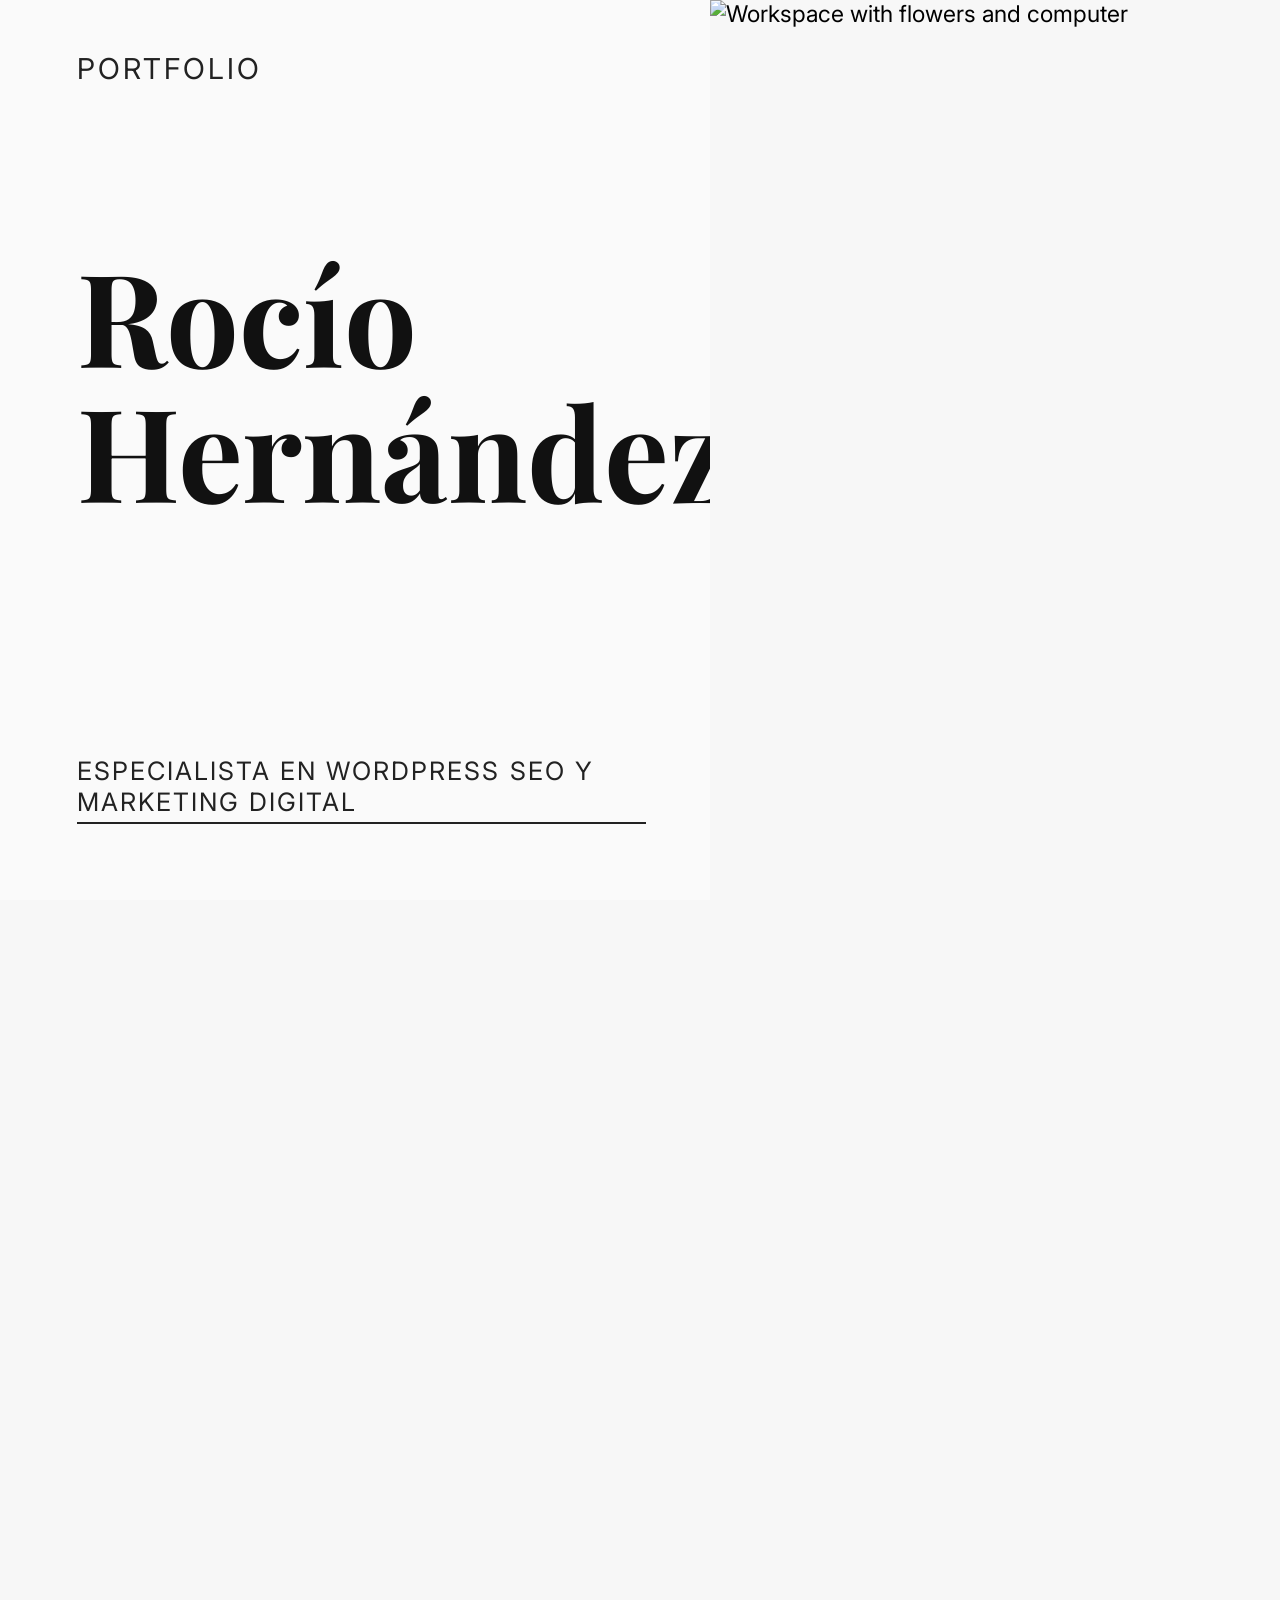
==== Portfolio/index.html @ ca735836 "carrousel html done css and js in progress" ====
<!DOCTYPE html>
<html lang="es">
<head>
    <meta charset="UTF-8">
    <meta name="viewport" content="width=device-width, initial-scale=1.0">
    <title>Rocío Hernández - Portfolio</title>
    <link rel="stylesheet" href="style.css">
    <link href="https://fonts.googleapis.com/css2?family=Playfair+Display:wght@700&family=Inter:wght@400;700&display=swap" rel="stylesheet">
</head>
<body>
    <section class="main">
        <div class="main-left">
            <span class="title-label">PORTFOLIO</span>
            <h1 class="name">Rocío<br>Hernández</h1>
            <div class="subtitle">ESPECIALISTA EN WORDPRESS SEO Y MARKETING DIGITAL</div>
        </div>
        <div class="main-right">
            <img src="images/main-photo.png" alt="Workspace with flowers and computer" class="main-photo">
        </div>
    </section>

    <!-- About Me Section -->
    <section class="about">
        <div class="about-left">
            <span class="title-label">BIOGRAFÍA</span>
            <img src="Images/about-photo.png" alt="Foto de Rocío Hernández" class="about-photo">
        </div>
        <div class="about-right">
            <blockquote class="about-quote">
                “Creo sitios web modernos, optimizo tu presencia online con estrategias SEO y diseño contenido visual que conecta con tu audiencia.”
            </blockquote>
            <p class="about-desc">
                Combino mi formación creativa con el mundo digital para ayudar a emprendedores y pequeñas marcas a destacar en línea.
            </p>
            <p class="about-desc">
                A través de WordPress, contenido visual y marketing digital, he trabajado con clientes en México y EE. UU. para construir sitios funcionales y conectar con sus audiencias de forma auténtica.
            </p>
        </div>
    </section>

    <!-- Work Section -->
     <section class="work">
        <section class="restaurant">
            <div class="restaurant-left">
                <span class="title-label">TRABAJO</span>
                <img src="Images/laptop-mockup.png" alt="Laptop mockup" class="work-laptop">
                <p class="about-desc">Diseñé y desarrollé este sitio web para una consultoría especializada en mejorar la operación y experiencia de restaurantes.</p>
                <a href="https://svchospitalityadvisors.com/" class="work-btn" target="_blank" rel="noopener">IR AL SITIO</a>
            </div>
            <div class="restaurant-right">
                <img src="Images/restaurant-fullpage.png" alt="Restaurant full page screenshot" class="work-fullpage">
                
            </div>
        </section>
        <section class="socialmedia">
            <div class="socialmedia-left">
                <span class="title-label socialmedia-title-label">TRABAJO</span>
                <h2 class="socialmedia-title">Contenido para<br>redes sociales</h2>
                <p class="about-desc socialmedia-desc">Ayudo a empresas a mantener una presencia constante en redes sociales mediante la creación de contenido visual y audiovisual. Apoyando así su crecimiento a través de estrategias de comunicación creativas y coherentes.</p>
                <div class="socialmedia-circle"></div>
            </div>
            <div class="socialmedia-right">
                <img src="Images/socialmedia2.jpg" alt="Social Media Example 2" class="socialmedia-back-img">
                <img src="Images/socialmedia1.jpg" alt="Social Media Example 1" class="socialmedia-front-img">
            </div>
        </section>
    </section>
    <section class="carousel-section">
        <span class="title-label">TRABAJO</span>
        <div class="carousel">
            <div class="carousel-card center">
                <img src="Images/card1.jpg" alt="Proyecto 1">
                <a href="https://aiportraitstudios.com/" class="carousel-btn">Ver Proyecto</a>
            </div>
            <div class="carousel-card">
                <img src="Images/card2.jpg" alt="Proyecto 2">
                <a href="https://websitesbyivan.com/" class="carousel-btn">Ver Proyecto</a>
            </div>
            <div class="carousel-card">
                <img src="Images/Card3.jpg" alt="Proyecto 3">
                <a href="https://nouvelleclinicalresearch.com/" class="carousel-btn">Ver Proyecto</a>
            </div>
            <div class="carousel-card">
                <img src="Images/Card4.jpg" alt="Proyecto 4">
                <a href="https://margaritasnursery.com/" class="carousel-btn">Ver Proyecto</a>
            </div>
            <div class="carousel-card">
                <img src="Images/Card5.jpg" alt="Proyecto 5">
                <a href="https://britotax.com/" class="carousel-btn">Ver Proyecto</a>
            </div>
        </div>
    </section>
</body>
</html>
---- Portfolio/style.css ----
html, body {
    height: 100%;
    margin: 0;
    padding: 0;
    box-sizing: border-box;
    font-family: 'Inter', Arial, sans-serif;
    background: #f7f7f7;
    width: 100vw;
    overflow-x: hidden;
    font-size: 1.2rem; /* Increased base font size by 20% */
}

.main {
    display: flex;
    min-height: 100vh;
    width: 100vw;
    max-width: 100vw;
    overflow: hidden;
}

.main-left {
    background: #fafafa;
    flex: 1 1 50%;
    display: flex;
    flex-direction: column;
    justify-content: space-between;
    align-items: flex-start;
    padding: 4vw 5vw 2vw 6vw;
    min-width: 0;
}

.title-label {
    font-size: 1.5rem; 
    letter-spacing: 0.1em;
    color: #222;
    margin-bottom: 2vw;
    font-family: 'Inter', Arial, sans-serif;
    font-weight: 400;
}

.name {
    font-family: 'Playfair Display', serif;
    font-size: clamp(3.6rem, 10.08vw, 8.64rem);
    font-weight: 700;
    color: #111;
    line-height: 1.05;
    margin: 15vh 0 0.5em 0;
}

.subtitle {
    font-size: 1.32rem; /* 1.1rem * 1.2 */
    letter-spacing: 0.08em;
    color: #222;
    border-top: none;
    border-bottom: 2px solid #222;
    padding-top: 0;
    padding-bottom: 0.2em; 
    margin-top: auto;
    margin-bottom: 2em;
    font-family: 'Inter', Arial, sans-serif;
    font-weight: 400;
    width: 100%;
}

.main-right {
    flex: 1 1 50%;
    display: flex;
    align-items: stretch;
    justify-content: center;
    background: #f7f7f7;
    min-width: 0;
    overflow: hidden;
}

.main-photo {
    width: 100%;
    height: 100vh;
    object-fit: cover;
    object-position: center;
    display: block;
    max-width: 100vw;
    max-height: 100vh;
}

@media (max-width: 900px) {
    .main {
        flex-direction: column;
    }
    .main-left, .main-right {
        flex: none;
        width: 100vw;
        min-width: 0;
        padding: 6vw 4vw 2vw 4vw;
    }
    .main-photo {
        height: 40vh;
        max-height: 50vw;
    }
}

@media (max-width: 600px) {
    .main {
        flex-direction: column;
    }
    .main-left {
        padding: 8vw 4vw 2vw 4vw;
    }
    .name {
        font-size: clamp(2.88rem, 17.28vw, 5.04rem); /* 2.4rem*1.2, 14.4vw*1.2, 4.2rem*1.2 */
    }
    .main-photo {
        height: 32vh;
        max-height: 60vw;
    }
}

.about {
    display: flex;
    width: 100vw;
    max-width: 100vw;
    min-height: 100vh;
    background: #fafafa;
    position: relative;
    overflow: hidden;
}

.about-left {
    flex: 1 1 45%;
    display: flex;
    flex-direction: column;
    align-items: flex-start;
    justify-content: flex-start;
    padding: 5vw 2vw 2vw 6vw;
    min-width: 0;
}

.about-photo {
    width: 420px;
    max-width: 100%;
    border-radius: 16px;
    margin-top: 12em;
    margin-bottom: 5em;
    box-shadow: 0 4px 24px rgba(0,0,0,0.07);
}

.about-right {
    flex: 1 1 55%;
    background: #ececec;
    display: flex;
    flex-direction: column;
    justify-content: center;
    align-items: flex-start;
    padding: 6vw 6vw 6vw 4vw;
    min-width: 0;
    position: relative;
    margin-bottom: 3em;
}

.about-quote {
    font-family: 'Playfair Display', serif;
    font-size: 3.17rem; /* 2.64rem * 1.2 */
    font-weight: 400;
    font-style: italic;
    margin: 2vw 0 2vw 0;
    line-height: 1.2;
    color: #222;
}

.about-desc {
    font-size: 1.73rem; /* 1.44rem * 1.2 */
    color: #222;
    margin: 0 0 1.2em 0;
    font-family: 'Inter', Arial, sans-serif;
    line-height: 1.6;
}

/* Decorative circle in top right */
.about-right::before {
    content: '';
    position: absolute;
    top: -8vw;
    right: -8vw;
    width: 18vw;
    height: 18vw;
    background: #e6a87c;
    border-radius: 50%;
    z-index: 0;
}

.about-right > * {
    position: relative;
    z-index: 1;
}

@media (max-width: 900px) {
    .about {
        flex-direction: column;
        min-height: unset;
    }
    .about-left, .about-right {
        width: 100vw;
        padding: 6vw 4vw 2vw 4vw;
    }
    .about-photo {
        width: 320px;
        margin-top: 8em;
    }
    .about-right::before {
        width: 32vw;
        height: 32vw;
        top: -16vw;
        right: -16vw;
    }
}

@media (max-width: 600px) {
    .about {
        flex-direction: column;
    }
    .about-left, .about-right {
        padding: 8vw 4vw 2vw 4vw;
    }
    .about-photo {
        width: 98vw;
        margin-top: 4em;
    }
    .about-quote {
        font-size: 1.87rem; /* 1.56rem * 1.2 */
    }
    .about-right::before {
        width: 60vw;
        height: 60vw;
        top: -30vw;
        right: -30vw;
    }
}

.work {
    width: 100vw;
    max-width: 100vw;
    background: #fafafa;
    padding: 0;
    margin: -3em 0 0 0;
    overflow: hidden;
    position: relative;
}

.work::after {
    content: '';
    position: absolute;
    top: 0;
    right: -12vw;
    width: 22vw;
    height: 44vw;
    background: #e6a87c;
    border-top-left-radius: 22vw 44vw;
    border-bottom-left-radius: 22vw 44vw;
    border-top-right-radius: 0;
    border-bottom-right-radius: 0;
    z-index: 0;
    pointer-events: none;
}

.restaurant {
    display: flex;
    width: 100vw;
    max-width: 100vw;
    min-height: 80vh;
    align-items: center;
    justify-content: center;
    background: #fafafa;
    position: relative;
    gap: 0;
}

.restaurant-left, .restaurant-right {
    flex: 1 1 50%;
    display: flex;
    flex-direction: column;
    align-items: center;
    justify-content: center;
    min-width: 0;
    background: #fafafa;
}

.restaurant-left {
    align-items: flex-start;
    background: #ececec;
    padding-left: 6vw;
    padding-top: 3em;
    flex: 1 1 60%;
}

.restaurant-right {
    align-items: flex-end;
    background: #fafafa;
    padding-right: 6vw;
    flex: 1 1 40%;
}

.work-laptop {
    width: 900px;
    max-width: 100vw;
    margin: 2vw 0 2vw 120px;
    border-radius: 12px;
    display: block;
}

.work-fullpage {
    width: 540px;
    max-width: 95vw;
    margin: -15px 0 2vw 30px;
    display: block;
    box-shadow: 0 4px 24px rgba(0,0,0,0.10);
    border-radius: 12px;
    z-index: 1;
}

.work-btn {
    margin-right: 50px;
    margin-bottom: 4.5em;
    padding: 0.9em 2.5em;
    background: #111;
    color: #fff;
    border: none;
    border-radius: 6px;
    font-size: 1.2rem;
    font-family: 'Inter', Arial, sans-serif;
    letter-spacing: 0.12em;
    font-weight: 500;
    cursor: pointer;
    transition: background 0.2s;
    box-shadow: 0 2px 8px rgba(0,0,0,0.08);
    align-self: flex-end;
}
.work-btn:hover {
    background: #e6a87c;
    color: #111;
}

@media (max-width: 900px) {
    .restaurant {
        flex-direction: column;
        min-height: unset;
    }
    .restaurant-left, .restaurant-right {
        width: 100vw;
        padding: 6vw 4vw;
        align-items: center;
    }
    .restaurant-left {
        padding-left: 4vw;
    }
    .restaurant-right {
        padding-right: 4vw;
    }
    .work-laptop {
        width: 100vw;
    }
    .work-fullpage {
        width: 90vw;
    }
    .work::after {
        width: 36vw;
        height: 72vw;
        right: -20vw;
        border-top-left-radius: 18vw 36vw;
        border-bottom-left-radius: 18vw 36vw;
    }
}

@media (max-width: 600px) {
    .restaurant {
        flex-direction: column;
    }
    .restaurant-left, .restaurant-right {
        padding: 8vw 4vw;
    }
    .work-laptop {
        width: 98vw;
    }
    .work-fullpage {
        width: 98vw;
    }
    .work-btn {
        width: 100%;
        font-size: 1rem;
        padding: 1em 0;
    }
    .work::after {
        width: 60vw;
        height: 120vw;
        right: -32vw;
        border-top-left-radius: 30vw 60vw;
        border-bottom-left-radius: 30vw 60vw;
    }
}

.socialmedia {
    display: flex;
    align-items: stretch; /* Ensures both children fill the container vertically */
    width: 100vw;
    max-width: 100vw;
    min-height: 80vh;
    background: #fafafa;
    position: relative;
    overflow: visible;
    margin: 0;
    padding: 0;
}
.socialmedia-left,
.socialmedia-right {
    height: auto; /* Let flexbox stretch them */
    min-height: 0;
}

.socialmedia-left {
    flex: 1 1 60%;
    display: flex;
    flex-direction: column;
    justify-content: center;
    align-items: flex-start;
    padding: 0 2vw 6vw 6vw;
    position: relative;
    background: #fafafa;
    min-width: 0;
}
.socialmedia-title-label {
    margin-top: 3vw;
}
.socialmedia-title {
    font-family: 'Playfair Display', serif;
    font-size: 5rem;
    font-weight: 700;
    color: #111;
    margin: 9vw 0 5vw 0;
    line-height: 1.1;
}
.socialmedia-desc {
    z-index: 2;
    position: relative;
    padding-right: 18vw;
}
.socialmedia-circle {
    position: absolute;
    left: -12vw;
    bottom: -10vw;
    width: 30vw;
    height: 30vw;
    background: #e6a87c;
    border-radius: 50%;
    z-index: 0;
    pointer-events: none;
}

.socialmedia-back-img {
    left: 100px;
    top: 125px;
    z-index: 1;
    position: absolute;
    border-radius: 2em;
}

.socialmedia-front-img {
    left: -100px;
    top: 225px;
    width: 320px;
    max-width: 70vw;
    border-radius: 2em;
    box-shadow: 0 4px 24px rgba(0,0,0,0.13);
    z-index: 2;
    position: absolute;
    
}

.socialmedia-right {
    flex: 1 1 40%;
    display: flex;
    align-items: center;
    justify-content: flex-end;
    padding: 0 6vw 0 2vw;
    background: #ececec;
    min-width: 0;
    position: relative;
    overflow: visible;
    
}

.socialmedia-front-img,
.socialmedia-back-img {
    width: 387px; /* 352px * 1.1 */
    max-width: 85vw; /* 77vw * 1.1 */
}

@media (max-width: 900px) {
    .socialmedia {
        flex-direction: column;
        min-height: unset;
    }
    .socialmedia-left, .socialmedia-right {
        width: 100vw;
        padding: 6vw 4vw;
    }
    .socialmedia-images {
        width: 90vw;
        height: 60vw;
        max-width: 100vw;
        max-height: 60vw;
    }
    .socialmedia-img {
        width: 60vw;
        border-radius: 2em;
    }
    .socialmedia-img.front {
        left: 10vw;
        top: 0;
    }
    .socialmedia-img.behind {
        left: 0;
        top: 8vw;
    }
    .socialmedia-circle {
        width: 36vw;
        height: 36vw;
        left: -18vw;
        bottom: -18vw;
    }
}

@media (max-width: 600px) {
    .socialmedia {
        flex-direction: column;
    }
    .socialmedia-left, .socialmedia-right {
        padding: 8vw 4vw;
    }
    .socialmedia-images {
        width: 98vw;
        height: 80vw;
    }
    .socialmedia-img {
        width: 80vw;
    }
    .socialmedia-img.front {
        left: 12vw;
        top: 0;
    }
    .socialmedia-img.behind {
        left: 0;
        top: 12vw;
    }
    .socialmedia-circle {
        width: 60vw;
        height: 60vw;
        left: -30vw;
        bottom: -30vw;
    }
}

.carousel-section {
    position: relative;
    min-height: 100vh;
}

.carousel {
    position: absolute;
    top: 50%;
    left: 50%;
    transform: translate(-50%, -50%);
    display: flex;
    align-items: center;
    gap: 2em;
    overflow: hidden;
    width: 80vw;
    max-width: 1200px;
}

.carousel-card {
    background: #fff;
    border-radius: 1.5em;
    box-shadow: 0 4px 24px rgba(0,0,0,0.10);
    min-width: 320px;
    max-width: 340px;
    width: 100%;
    display: flex;
    flex-direction: column;
    align-items: center;
    transition: transform 0.4s cubic-bezier(.4,2,.6,1), box-shadow 0.3s;
    position: relative;
    z-index: 1;
}

.carousel-card img {
    width: 100%;
    border-radius: 1.5em 1.5em 0 0;
    display: block;
}

.carousel-btn {
    margin: 1.5em 0 1em 0;
    padding: 0.8em 2em;
    background: #111;
    color: #fff;
    border: none;
    border-radius: 6px;
    font-size: 1.1rem;
    font-family: 'Inter', Arial, sans-serif;
    letter-spacing: 0.12em;
    font-weight: 500;
    cursor: pointer;
    transition: background 0.2s;
    box-shadow: 0 2px 8px rgba(0,0,0,0.08);
    text-decoration: none;
    display: inline-block;
}
.carousel-btn:hover {
    background: #e6a87c;
    color: #111;
}

.carousel-nav {
    position: absolute;
    top: 50%;
    transform: translateY(-50%);
    background: #ececec;
    border: none;
    border-radius: 50%;
    width: 48px;
    height: 48px;
    font-size: 2rem;
    color: #222;
    cursor: pointer;
    z-index: 2;
    box-shadow: 0 2px 8px rgba(0,0,0,0.08);
    transition: background 0.2s;
}
.carousel-nav.left {
    left: -60px;
}
.carousel-nav.right {
    right: -60px;
}
.carousel-nav:hover {
    background: #e6a87c;
    color: #111;
}

@media (max-width: 900px) {
    .carousel {
        width: 98vw;
        max-width: 98vw;
        gap: 1em;
    }
    .carousel-nav.left {
        left: -30px;
    }
    .carousel-nav.right {
        right: -30px;
    }
    .carousel-card {
        min-width: 240px;
        max-width: 260px;
    }
}
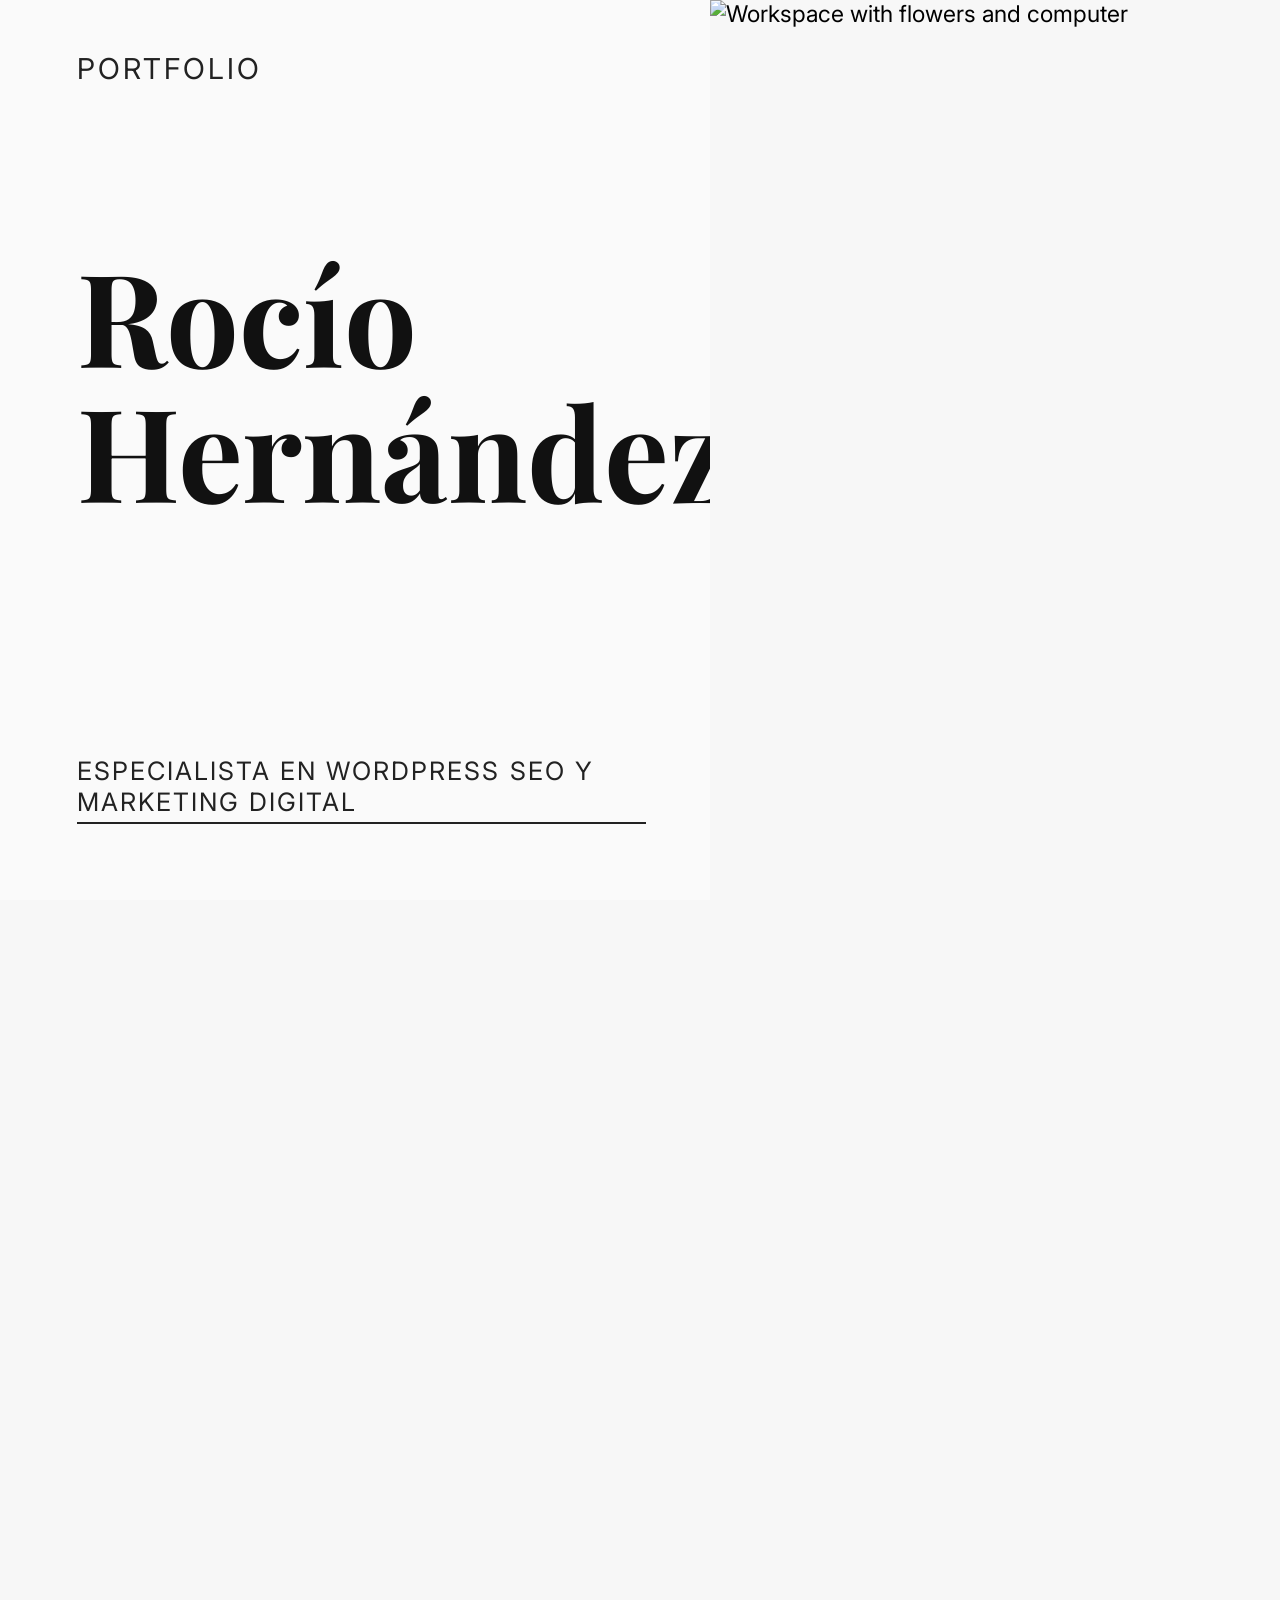
==== commit 3ed865b0: "carousel section in progress" ====
--- a/Portfolio/index.html
+++ b/Portfolio/index.html
@@ -67,28 +67,35 @@
     </section>
     <section class="carousel-section">
         <span class="title-label">TRABAJO</span>
-        <div class="carousel">
-            <div class="carousel-card center">
-                <img src="Images/card1.jpg" alt="Proyecto 1">
-                <a href="https://aiportraitstudios.com/" class="carousel-btn">Ver Proyecto</a>
+        <div class="carousel-wrapper">
+            <button class="carousel-nav carousel-btn-prev">&lt;</button>
+            <div class="carousel">
+                <ul class="card-list">
+                    <li class="carousel-card">
+                        <img src="Images/card1.jpg" alt="Proyecto 1">
+                        <a href="https://aiportraitstudios.com/" class="carousel-btn">Ver Proyecto</a>
+                    </li>
+                    <li class="carousel-card">
+                        <img src="Images/card2.jpg" alt="Proyecto 2">
+                        <a href="https://websitesbyivan.com/" class="carousel-btn">Ver Proyecto</a>
+                    </li>
+                    <li class="carousel-card">
+                        <img src="Images/Card3.jpg" alt="Proyecto 3">
+                        <a href="https://nouvelleclinicalresearch.com/" class="carousel-btn">Ver Proyecto</a>
+                    </li>
+                    <li class="carousel-card">
+                        <img src="Images/Card4.jpg" alt="Proyecto 4">
+                        <a href="https://margaritasnursery.com/" class="carousel-btn">Ver Proyecto</a>
+                    </li>
+                    <li class="carousel-card">
+                        <img src="Images/Card5.jpg" alt="Proyecto 5">
+                        <a href="https://britotax.com/" class="carousel-btn">Ver Proyecto</a>
+                    </li>
+                </ul>
             </div>
-            <div class="carousel-card">
-                <img src="Images/card2.jpg" alt="Proyecto 2">
-                <a href="https://websitesbyivan.com/" class="carousel-btn">Ver Proyecto</a>
-            </div>
-            <div class="carousel-card">
-                <img src="Images/Card3.jpg" alt="Proyecto 3">
-                <a href="https://nouvelleclinicalresearch.com/" class="carousel-btn">Ver Proyecto</a>
-            </div>
-            <div class="carousel-card">
-                <img src="Images/Card4.jpg" alt="Proyecto 4">
-                <a href="https://margaritasnursery.com/" class="carousel-btn">Ver Proyecto</a>
-            </div>
-            <div class="carousel-card">
-                <img src="Images/Card5.jpg" alt="Proyecto 5">
-                <a href="https://britotax.com/" class="carousel-btn">Ver Proyecto</a>
-            </div>
+            <button class="carousel-nav carousel-btn-next">&gt;</button>
         </div>
     </section>
+    <script src="script.js"></script>
 </body>
 </html>
--- a/Portfolio/style.css
+++ b/Portfolio/style.css
@@ -556,109 +556,117 @@
         bottom: -30vw;
     }
 }
-
 .carousel-section {
-    position: relative;
-    min-height: 100vh;
+   padding: 4em;
+}
+.carousel-wrapper {
+    position: relative;
+    width: 1530px;
+    max-width: 100vw;
+    margin: 0 auto;
 }
 
 .carousel {
-    position: absolute;
-    top: 50%;
-    left: 50%;
-    transform: translate(-50%, -50%);
+    width: 100%;
+    overflow: hidden;
+    position: relative;
+}
+
+.card-list {
     display: flex;
     align-items: center;
-    gap: 2em;
-    overflow: hidden;
-    width: 80vw;
-    max-width: 1200px;
+    gap: 1em;
+    overflow-x: auto;
+    scroll-snap-type: x mandatory;
+    list-style: none;
+    margin: 0;
+    padding: 0;
+    width: 100%;
 }
 
 .carousel-card {
+    flex: 0 0 500px;
+    max-width: 500px;
+    scroll-snap-align: start;
     background: #fff;
-    border-radius: 1.5em;
+    border-radius: 0.5em;
     box-shadow: 0 4px 24px rgba(0,0,0,0.10);
-    min-width: 320px;
-    max-width: 340px;
-    width: 100%;
     display: flex;
     flex-direction: column;
     align-items: center;
-    transition: transform 0.4s cubic-bezier(.4,2,.6,1), box-shadow 0.3s;
-    position: relative;
-    z-index: 1;
+    padding: 0 0 2em 0;
+    margin: 0 auto;
+    position: relative;
 }
 
 .carousel-card img {
     width: 100%;
     border-radius: 1.5em 1.5em 0 0;
     display: block;
+    object-fit: cover;
+    margin-top: 2em;
 }
 
 .carousel-btn {
-    margin: 1.5em 0 1em 0;
-    padding: 0.8em 2em;
+    margin-top: 2em;
+    padding: 0.7em 1.8em;
     background: #111;
     color: #fff;
     border: none;
-    border-radius: 6px;
-    font-size: 1.1rem;
+    border-radius: 8px;
+    font-size: 1rem;
     font-family: 'Inter', Arial, sans-serif;
-    letter-spacing: 0.12em;
-    font-weight: 500;
+    letter-spacing: 0.15em;
+    font-weight: 600;
     cursor: pointer;
-    transition: background 0.2s;
+    text-transform: uppercase;
     box-shadow: 0 2px 8px rgba(0,0,0,0.08);
     text-decoration: none;
     display: inline-block;
-}
+    transition: background 0.2s, color 0.2s;
+}
+
 .carousel-btn:hover {
-    background: #e6a87c;
+    background: #fff;
     color: #111;
+    border: 2px solid #111;
 }
 
 .carousel-nav {
-    position: absolute;
-    top: 50%;
-    transform: translateY(-50%);
     background: #ececec;
+    color: #111;
     border: none;
     border-radius: 50%;
     width: 48px;
     height: 48px;
     font-size: 2rem;
-    color: #222;
+    font-weight: bold;
+    display: inline-flex;
+    align-items: center;
+    justify-content: center;
+    margin: 1.5em 0.5em 0 0.5em;
+    box-shadow: 0 2px 8px rgba(0,0,0,0.08);
     cursor: pointer;
-    z-index: 2;
-    box-shadow: 0 2px 8px rgba(0,0,0,0.08);
-    transition: background 0.2s;
-}
-.carousel-nav.left {
-    left: -60px;
-}
-.carousel-nav.right {
-    right: -60px;
+    transition: background 0.2s, color 0.2s;
+    position: absolute;
+    top: 50%;
+    transform: translateY(-50%);
+    
 }
 .carousel-nav:hover {
-    background: #e6a87c;
-    color: #111;
-}
-
-@media (max-width: 900px) {
-    .carousel {
-        width: 98vw;
-        max-width: 98vw;
-        gap: 1em;
-    }
-    .carousel-nav.left {
-        left: -30px;
-    }
-    .carousel-nav.right {
-        right: -30px;
-    }
-    .carousel-card {
-        min-width: 240px;
-        max-width: 260px;
-    }
-}
+    background: #111;
+    color: #ececec;
+}
+.carousel-btn-prev,
+.carousel-btn-next {
+    position: absolute;
+    top: 50%;
+    transform: translateY(-50%);
+    z-index: 1;
+}
+.carousel-btn-prev {
+    left: -120px;
+}
+.carousel-btn-next {
+    right: -120px;
+}
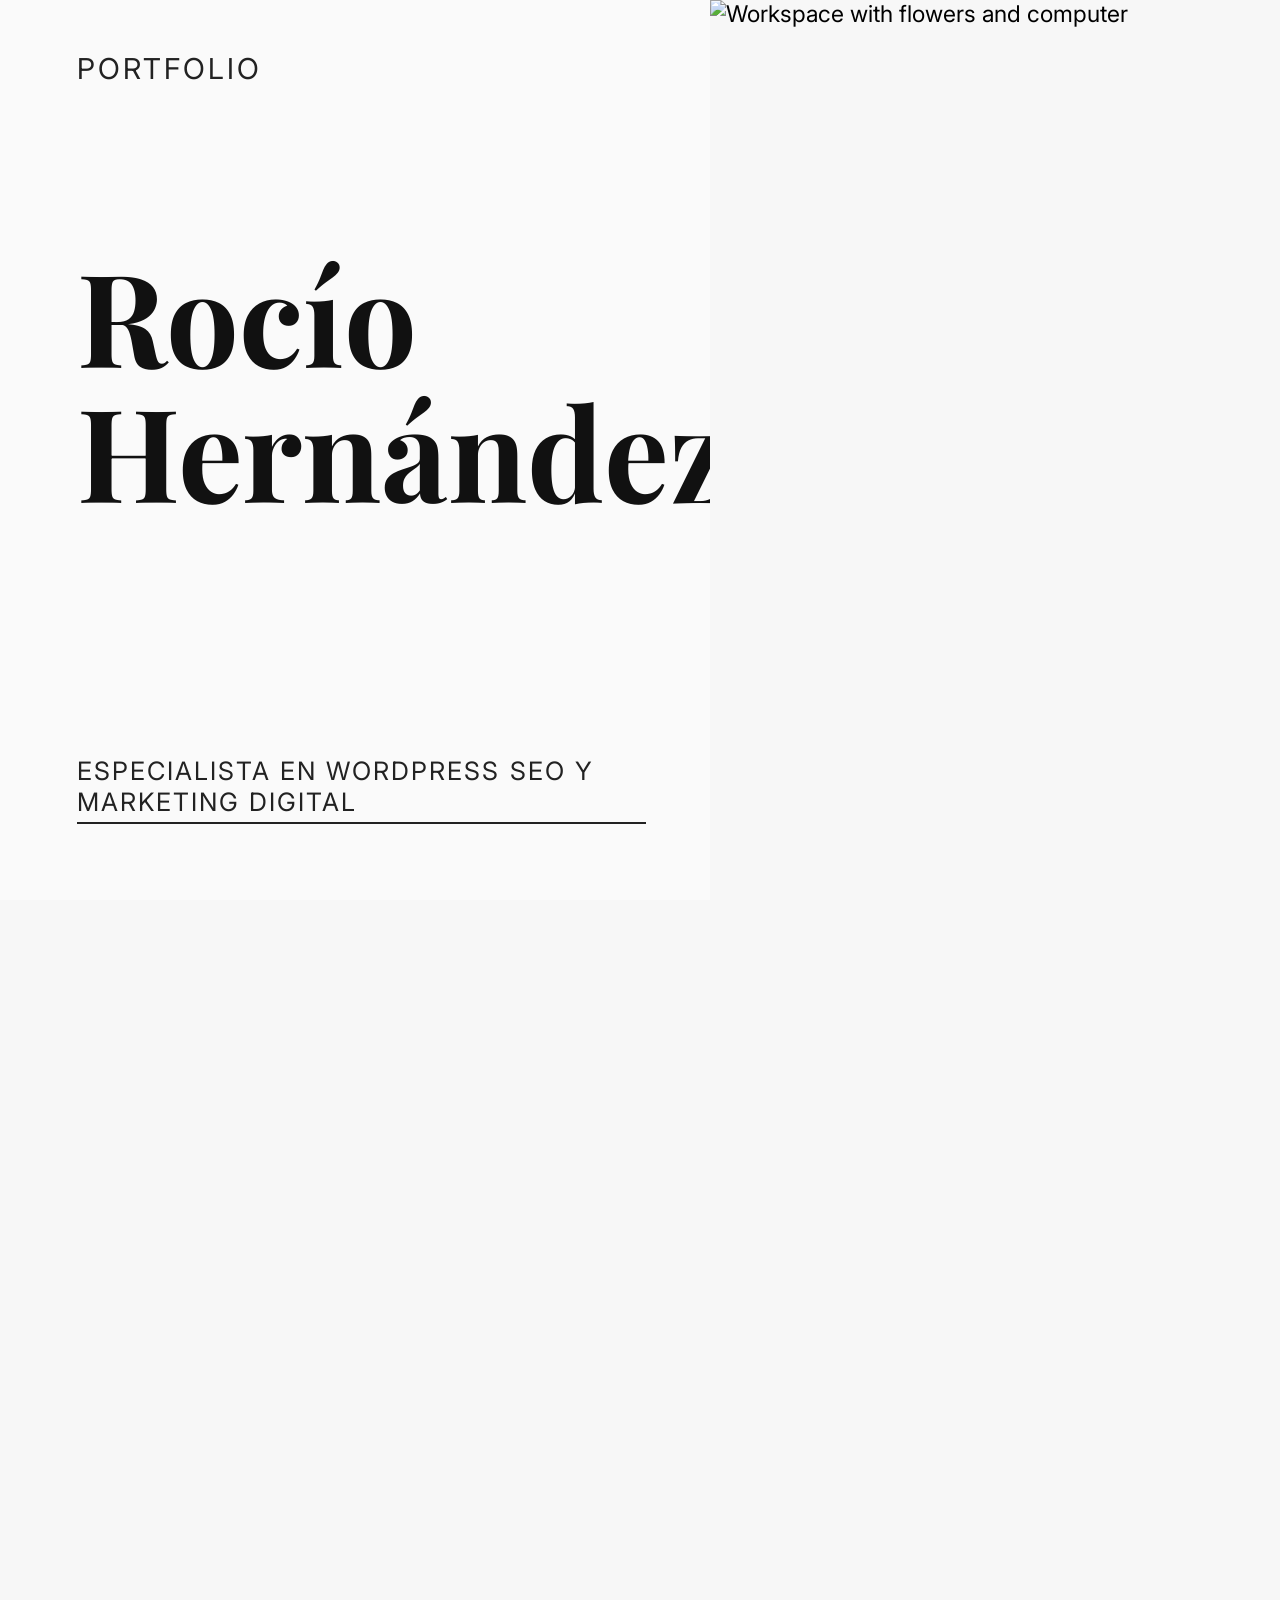
==== commit 76fdad46: "Carousel section done" ====
--- a/Portfolio/index.html
+++ b/Portfolio/index.html
@@ -95,6 +95,11 @@
             </div>
             <button class="carousel-nav carousel-btn-next">&gt;</button>
         </div>
+        <div class="pagination-dots">
+            <span class="dot active"></span>
+            <span class="dot"></span>
+            <span class="dot"></span>
+        </div>
     </section>
     <script src="script.js"></script>
 </body>
--- a/Portfolio/style.css
+++ b/Portfolio/style.css
@@ -564,6 +564,8 @@
     width: 1530px;
     max-width: 100vw;
     margin: 0 auto;
+    margin-top: 2em;
+    margin-bottom: 3em;
 }
 
 .carousel {
@@ -582,6 +584,37 @@
     margin: 0;
     padding: 0;
     width: 100%;
+    scrollbar-width: none; /* Firefox */
+    -ms-overflow-style: none; /* IE and Edge */
+}
+
+.card-list::-webkit-scrollbar {
+    display: none; /* Chrome, Safari and Opera */
+}
+
+.pagination-dots {
+    display: flex;
+    justify-content: center;
+    align-items: center;
+    gap: 0.5em;
+    margin-top: 1.5em;
+}
+
+.dot {
+    width: 12px;
+    height: 12px;
+    border-radius: 50%;
+    background: #ccc;
+    cursor: pointer;
+    transition: background 0.3s ease;
+}
+
+.dot.active {
+    background: #111;
+}
+
+.dot:hover {
+    background: #999;
 }
 
 .carousel-card {
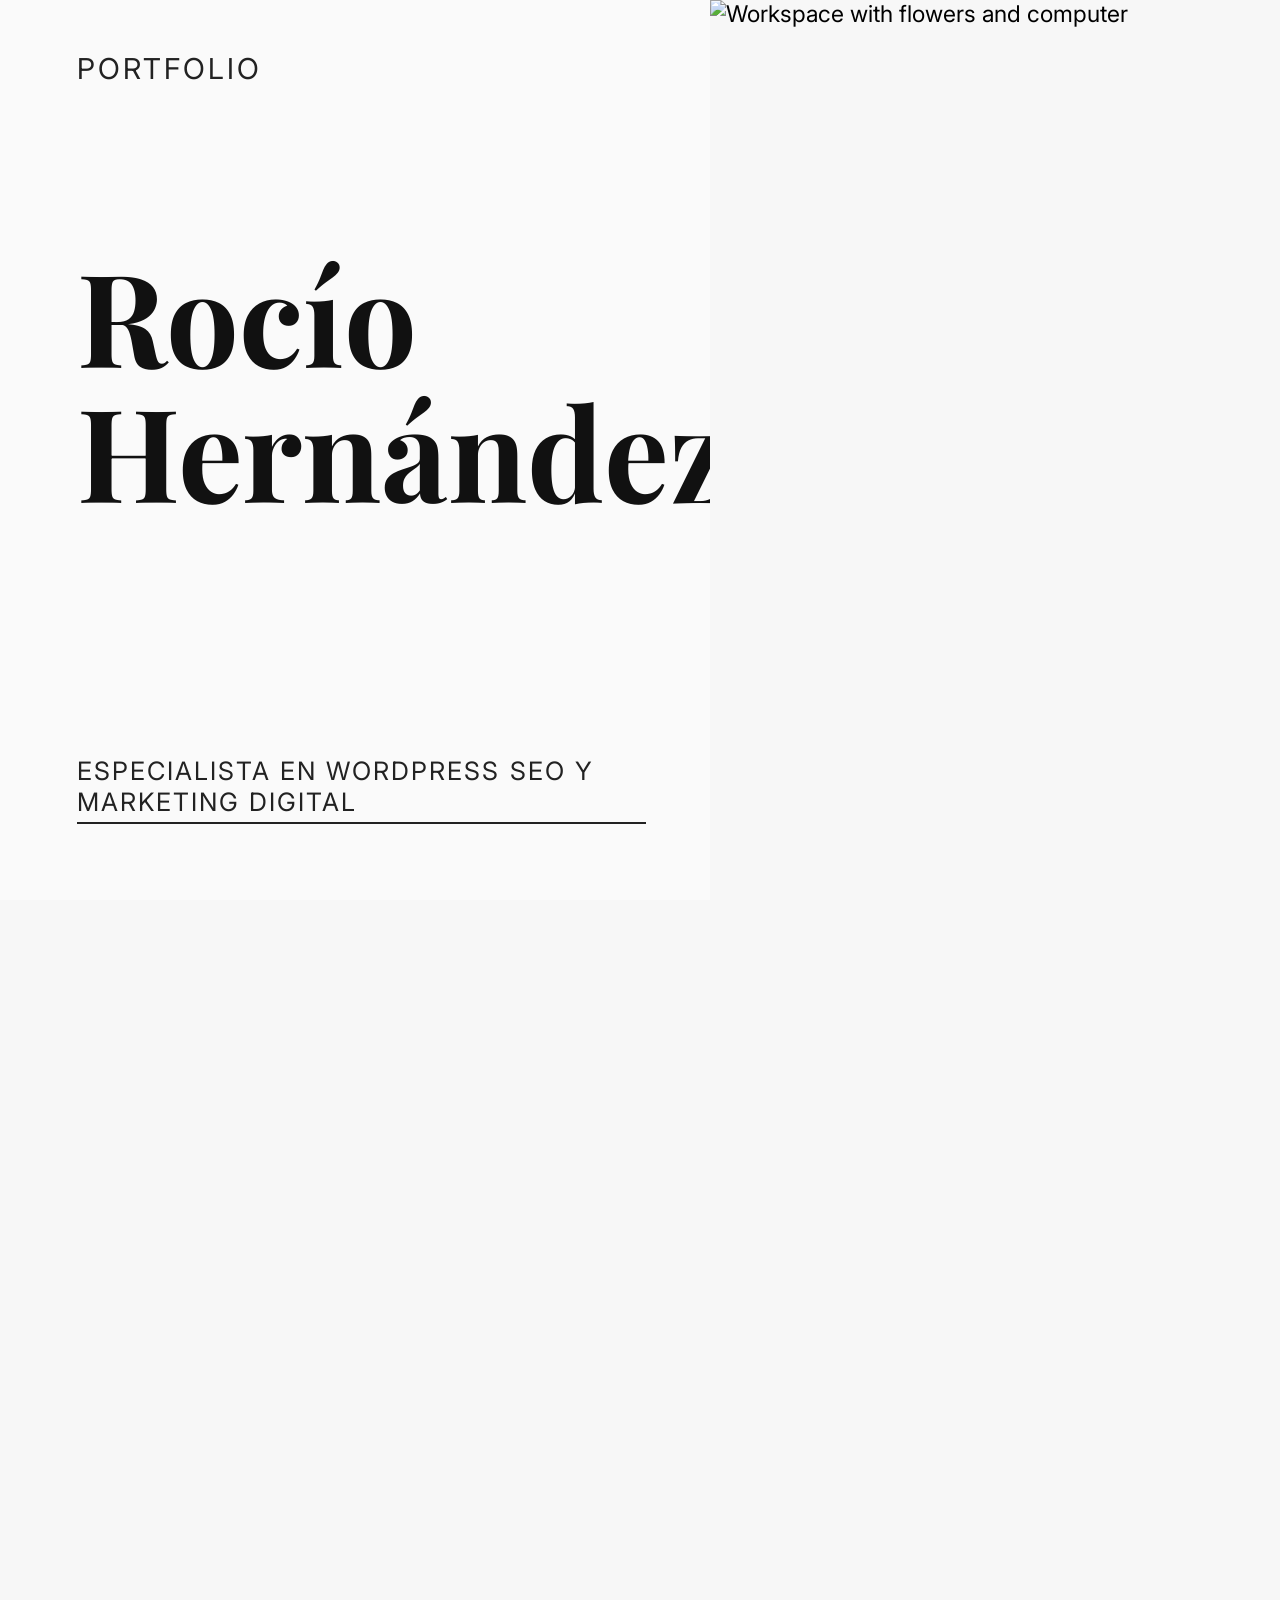
==== commit 707674da: "contact section done" ====
--- a/Portfolio/index.html
+++ b/Portfolio/index.html
@@ -101,6 +101,37 @@
             <span class="dot"></span>
         </div>
     </section>
+    <!-- Travel Section -->
+    <section class="travel">
+        <div class="travel-left">
+            <span class="title-label">TRABAJO</span>
+            <img src="Images/travel-devices.png" alt="Dispositivos de viaje" class="travel-devices">
+            <img src="Images/travel-phone.png" alt="Teléfono de viaje" class="travel-phone">
+        </div>
+        <div class="travel-right">
+            <h2 class="travel-title">Estrategia y<br>optimización SEO</h2>
+            <p class="travel-desc">Desarrollé este sitio siguiendo una estrategia SEO, enfocada en optimizar su estructura, contenido y visibilidad en buscadores.</p>
+            <a href="https://thingstodoinus.com" class="work-btn" target="_blank" rel="noopener">IR AL SITIO</a>
+        </div>
+    </section>
+    <!-- Contact Section -->
+    <section class="contact">
+        <div class="contact-left">
+            <h2 class="contact-title">Trabaja conmigo</h2>
+            <div class="contact-info">
+                <div class="contact-label">DIRECCIÓN</div>
+                <div class="contact-value">Puebla, México</div>
+                <div class="contact-label">TELÉFONO</div>
+                <div class="contact-value">+52 221 340 4072</div>
+                <div class="contact-label">CORREO</div>
+                <div class="contact-value">rocioflauta0709@gmail.com</div>
+            </div>
+        </div>
+        <div class="contact-right">
+            <div class="contact-photo-bg"></div>
+            <img src="Images/Profile-photo.png" alt="Foto de Rocío Hernández" class="contact-photo">
+        </div>
+    </section>
     <script src="script.js"></script>
 </body>
 </html>
--- a/Portfolio/style.css
+++ b/Portfolio/style.css
@@ -703,3 +703,196 @@
 .carousel-btn-next {
     right: -120px;
 }
+
+.contact {
+    display: flex;
+    width: 100vw;
+    max-width: 100vw;
+    min-height: 80vh;
+    background: #ececec;
+    position: relative;
+    overflow: hidden;
+    margin-top: 4em;
+    margin-bottom: 0;
+}
+
+.contact-left {
+    flex: 1 1 50%;
+    display: flex;
+    flex-direction: column;
+    justify-content: center;
+    align-items: flex-start;
+    padding: 6vw 6vw 6vw 8vw;
+    background: #ececec;
+}
+
+.contact-title {
+    font-family: 'Playfair Display', serif;
+    font-size: 4.4rem;
+    font-weight: 700;
+    color: #111;
+    margin-bottom: 2.5em;
+}
+
+.contact-info {
+    display: flex;
+    flex-direction: column;
+    gap: 1em;
+}
+
+.contact-label {
+    font-family: 'Inter', Arial, sans-serif;
+    font-size: 1.5rem;
+    letter-spacing: 0.12em;
+    color: #222;
+    font-weight: 400;
+    margin-bottom: 0.1em;
+    text-transform: uppercase;
+}
+
+.contact-value {
+    font-family: 'Inter', Arial, sans-serif;
+    font-size: 1.5rem;
+    color: #111;
+    font-weight: 400;
+    margin-bottom: 0.2em;
+}
+
+.contact-right {
+    flex: 1 1 50%;
+    display: flex;
+    align-items: center;
+    justify-content: center;
+    position: relative;
+    background: #fff;
+}
+
+.contact-photo-bg {
+    position: absolute;
+    left: 10%;
+    bottom: 10%;
+    width: 220px;
+    height: 220px;
+    background: #e6a87c;
+    border-radius: 50%;
+    z-index: 0;
+}
+
+.contact-photo {
+    width: 550px;
+    max-width: 90vw;
+    border-radius: 12px;
+    object-fit: cover;
+    z-index: 1;
+    position: relative;
+    box-shadow: 0 4px 24px rgba(0,0,0,0.10);
+}
+
+@media (max-width: 900px) {
+    .contact {
+        flex-direction: column;
+        min-height: unset;
+    }
+    .contact-left, .contact-right {
+        width: 100vw;
+        padding: 6vw 4vw;
+    }
+    .contact-photo-bg {
+        width: 140px;
+        height: 140px;
+        left: 5vw;
+        bottom: 5vw;
+    }
+    .contact-photo {
+        width: 200px;
+    }
+}
+
+.travel {
+    display: flex;
+    width: 100vw;
+    max-width: 100vw;
+    min-height: 80vh;
+    background: #fafafa;
+    position: relative;
+    overflow: hidden;
+}
+
+.travel-left {
+    flex: 1 1 50%;
+    display: flex;
+    flex-direction: column;
+    justify-content: center;
+    align-items: flex-start;
+    padding: 2vw 2vw 3vw 2vw;
+    background: #FFFFFF;
+}
+
+.travel-title {
+    font-family: 'Playfair Display', serif;
+    font-size: 5rem;
+    font-weight: 700;
+    color: #111;
+    margin: 9vw 0 5vw 0;
+    line-height: 1.1;
+}
+
+.travel-desc {
+    font-family: 'Inter', Arial, sans-serif;
+    font-size: 1.5rem;
+    color: #222;
+    line-height: 1.6;
+    margin: 0;
+    max-width: 90%;
+}
+
+.travel-right {
+    flex: 1 1 50%;
+    display: flex;
+    flex-direction: column;
+    align-items: center;
+    justify-content: center;
+    position: relative;
+    background: #ececec;
+    padding: 4vw 6vw;
+}
+
+.travel-devices {
+    width: 900px;
+    max-width: 90vw;
+    position: relative;
+    z-index: 2;
+    border-radius: 12px;
+    margin-top: 2em;
+    margin-bottom: 2em;
+}
+
+.travel-phone {
+    position: absolute;
+    width: 200px;
+    max-width: 40vw;
+    right: 45%;
+    top: 50%;
+    z-index: 3;
+    border-radius: 25px;
+    box-shadow: 0 4px 24px rgba(0,0,0,0.15);
+}
+
+@media (max-width: 900px) {
+    .travel {
+        flex-direction: column;
+        min-height: unset;
+    }
+    .travel-left, .travel-right {
+        width: 100vw;
+        padding: 6vw 4vw;
+    }
+    .travel-devices {
+        width: 90vw;
+    }
+    .travel-phone {
+        width: 200px;
+        right: 5%;
+        top: 15%;
+    }
+}
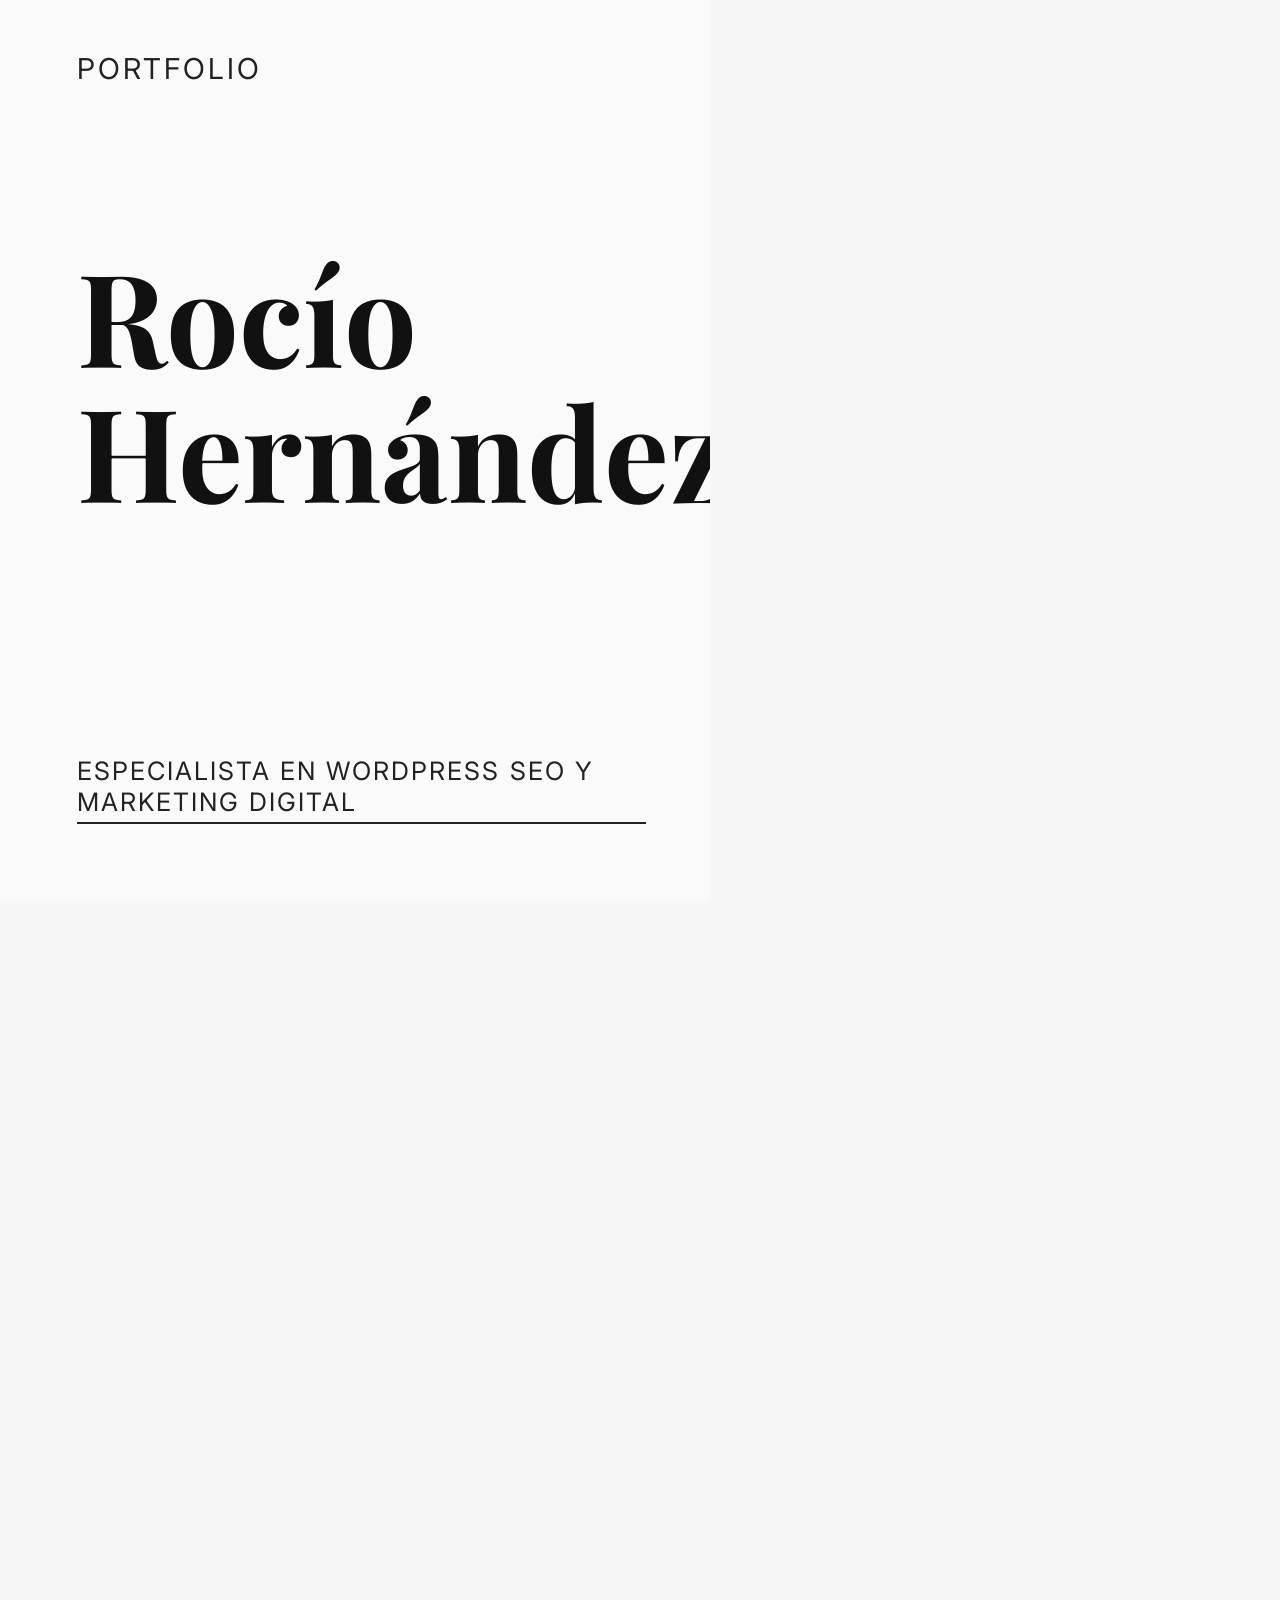
==== commit ef6a32ec: "movile version main done" ====
--- a/Portfolio/index.html
+++ b/Portfolio/index.html
@@ -8,6 +8,7 @@
     <link href="https://fonts.googleapis.com/css2?family=Playfair+Display:wght@700&family=Inter:wght@400;700&display=swap" rel="stylesheet">
 </head>
 <body>
+    <!-- ===== HERO SECTION ===== -->
     <section class="main">
         <div class="main-left">
             <span class="title-label">PORTFOLIO</span>
@@ -15,11 +16,10 @@
             <div class="subtitle">ESPECIALISTA EN WORDPRESS SEO Y MARKETING DIGITAL</div>
         </div>
         <div class="main-right">
-            <img src="images/main-photo.png" alt="Workspace with flowers and computer" class="main-photo">
         </div>
     </section>
 
-    <!-- About Me Section -->
+    <!-- ===== ABOUT SECTION ===== -->
     <section class="about">
         <div class="about-left">
             <span class="title-label">BIOGRAFÍA</span>
@@ -27,7 +27,7 @@
         </div>
         <div class="about-right">
             <blockquote class="about-quote">
-                “Creo sitios web modernos, optimizo tu presencia online con estrategias SEO y diseño contenido visual que conecta con tu audiencia.”
+                "Creo sitios web modernos, optimizo tu presencia online con estrategias SEO y diseño contenido visual que conecta con tu audiencia."
             </blockquote>
             <p class="about-desc">
                 Combino mi formación creativa con el mundo digital para ayudar a emprendedores y pequeñas marcas a destacar en línea.
@@ -38,8 +38,9 @@
         </div>
     </section>
 
-    <!-- Work Section -->
-     <section class="work">
+    <!-- ===== WORK SECTION ===== -->
+    <section class="work">
+        <!-- Restaurant Project -->
         <section class="restaurant">
             <div class="restaurant-left">
                 <span class="title-label">TRABAJO</span>
@@ -49,9 +50,10 @@
             </div>
             <div class="restaurant-right">
                 <img src="Images/restaurant-fullpage.png" alt="Restaurant full page screenshot" class="work-fullpage">
-                
             </div>
         </section>
+        
+        <!-- Social Media Project -->
         <section class="socialmedia">
             <div class="socialmedia-left">
                 <span class="title-label socialmedia-title-label">TRABAJO</span>
@@ -65,6 +67,8 @@
             </div>
         </section>
     </section>
+
+    <!-- ===== CAROUSEL SECTION ===== -->
     <section class="carousel-section">
         <span class="title-label">TRABAJO</span>
         <div class="carousel-wrapper">
@@ -101,7 +105,8 @@
             <span class="dot"></span>
         </div>
     </section>
-    <!-- Travel Section -->
+
+    <!-- ===== TRAVEL/SEO SECTION ===== -->
     <section class="travel">
         <div class="travel-left">
             <span class="title-label">TRABAJO</span>
@@ -114,7 +119,8 @@
             <a href="https://thingstodoinus.com" class="work-btn" target="_blank" rel="noopener">IR AL SITIO</a>
         </div>
     </section>
-    <!-- Contact Section -->
+
+    <!-- ===== CONTACT SECTION ===== -->
     <section class="contact">
         <div class="contact-left">
             <h2 class="contact-title">Trabaja conmigo</h2>
@@ -132,6 +138,7 @@
             <img src="Images/Profile-photo.png" alt="Foto de Rocío Hernández" class="contact-photo">
         </div>
     </section>
+
     <script src="script.js"></script>
 </body>
 </html>
--- a/Portfolio/style.css
+++ b/Portfolio/style.css
@@ -1,15 +1,62 @@
+/* ===== CSS CUSTOM PROPERTIES ===== */
+:root {
+    /* Colors */
+    --color-primary: #111;
+    --color-secondary: #222;
+    --color-accent: #e6a87c;
+    --color-background-light: #fafafa;
+    --color-background-gray: #ececec;
+    --color-background-base: #f7f7f7;
+    --color-white: #fff;
+    --color-text-light: #ccc;
+    --color-text-medium: #999;
+    
+    /* Typography */
+    --font-primary: 'Inter', Arial, sans-serif;
+    --font-display: 'Playfair Display', serif;
+    --font-size-base: 1.2rem;
+    --font-size-large: 1.5rem;
+    --font-size-xl: 1.73rem;
+    --font-size-2xl: 1.87rem;
+    --font-size-3xl: 3.17rem;
+    --font-size-4xl: 4.4rem;
+    --font-size-5xl: 5rem;
+    --font-size-6xl: 6rem;
+    
+    /* Spacing */
+    --spacing-xs: 0.5em;
+    --spacing-sm: 1em;
+    --spacing-md: 2em;
+    --spacing-lg: 3em;
+    --spacing-xl: 4em;
+    
+    /* Shadows */
+    --shadow-light: 0 2px 8px rgba(0,0,0,0.08);
+    --shadow-medium: 0 4px 24px rgba(0,0,0,0.10);
+    --shadow-heavy: 0 4px 24px rgba(0,0,0,0.15);
+    
+    /* Border radius */
+    --radius-sm: 6px;
+    --radius-md: 12px;
+    --radius-lg: 16px;
+    --radius-xl: 25px;
+    --radius-full: 50%;
+}
+
+/* ===== GLOBAL STYLES ===== */
 html, body {
     height: 100%;
     margin: 0;
     padding: 0;
     box-sizing: border-box;
-    font-family: 'Inter', Arial, sans-serif;
-    background: #f7f7f7;
+    font-family: var(--font-primary);
+    background: var(--color-background-base);
     width: 100vw;
     overflow-x: hidden;
-    font-size: 1.2rem; /* Increased base font size by 20% */
-}
-
+    font-size: var(--font-size-base);
+}
+
+/* ===== HERO SECTION ===== */
 .main {
     display: flex;
     min-height: 100vh;
@@ -19,7 +66,7 @@
 }
 
 .main-left {
-    background: #fafafa;
+    background: var(--color-background-light);
     flex: 1 1 50%;
     display: flex;
     flex-direction: column;
@@ -30,34 +77,34 @@
 }
 
 .title-label {
-    font-size: 1.5rem; 
+    font-size: var(--font-size-large);
     letter-spacing: 0.1em;
-    color: #222;
+    color: var(--color-secondary);
     margin-bottom: 2vw;
-    font-family: 'Inter', Arial, sans-serif;
+    font-family: var(--font-primary);
     font-weight: 400;
 }
 
 .name {
-    font-family: 'Playfair Display', serif;
+    font-family: var(--font-display);
     font-size: clamp(3.6rem, 10.08vw, 8.64rem);
     font-weight: 700;
-    color: #111;
+    color: var(--color-primary);
     line-height: 1.05;
     margin: 15vh 0 0.5em 0;
 }
 
 .subtitle {
-    font-size: 1.32rem; /* 1.1rem * 1.2 */
+    font-size: 1.32rem;
     letter-spacing: 0.08em;
-    color: #222;
+    color: var(--color-secondary);
     border-top: none;
-    border-bottom: 2px solid #222;
+    border-bottom: 2px solid var(--color-secondary);
     padding-top: 0;
-    padding-bottom: 0.2em; 
+    padding-bottom: 0.2em;
     margin-top: auto;
     margin-bottom: 2em;
-    font-family: 'Inter', Arial, sans-serif;
+    font-family: var(--font-primary);
     font-weight: 400;
     width: 100%;
 }
@@ -67,59 +114,22 @@
     display: flex;
     align-items: stretch;
     justify-content: center;
-    background: #f7f7f7;
+    background: var(--color-background-base);
     min-width: 0;
     overflow: hidden;
-}
-
-.main-photo {
-    width: 100%;
-    height: 100vh;
-    object-fit: cover;
-    object-position: center;
-    display: block;
-    max-width: 100vw;
-    max-height: 100vh;
-}
-
-@media (max-width: 900px) {
-    .main {
-        flex-direction: column;
-    }
-    .main-left, .main-right {
-        flex: none;
-        width: 100vw;
-        min-width: 0;
-        padding: 6vw 4vw 2vw 4vw;
-    }
-    .main-photo {
-        height: 40vh;
-        max-height: 50vw;
-    }
-}
-
-@media (max-width: 600px) {
-    .main {
-        flex-direction: column;
-    }
-    .main-left {
-        padding: 8vw 4vw 2vw 4vw;
-    }
-    .name {
-        font-size: clamp(2.88rem, 17.28vw, 5.04rem); /* 2.4rem*1.2, 14.4vw*1.2, 4.2rem*1.2 */
-    }
-    .main-photo {
-        height: 32vh;
-        max-height: 60vw;
-    }
-}
-
+    background-image: url('images/main-photo.png');
+    background-size: cover;
+    background-position: center;
+    background-repeat: no-repeat;
+}
+
+/* ===== ABOUT SECTION ===== */
 .about {
     display: flex;
     width: 100vw;
     max-width: 100vw;
     min-height: 100vh;
-    background: #fafafa;
+    background: var(--color-background-light);
     position: relative;
     overflow: hidden;
 }
@@ -137,15 +147,15 @@
 .about-photo {
     width: 420px;
     max-width: 100%;
-    border-radius: 16px;
+    border-radius: var(--radius-lg);
     margin-top: 12em;
     margin-bottom: 5em;
-    box-shadow: 0 4px 24px rgba(0,0,0,0.07);
+    box-shadow: var(--shadow-medium);
 }
 
 .about-right {
     flex: 1 1 55%;
-    background: #ececec;
+    background: var(--color-background-gray);
     display: flex;
     flex-direction: column;
     justify-content: center;
@@ -157,20 +167,20 @@
 }
 
 .about-quote {
-    font-family: 'Playfair Display', serif;
-    font-size: 3.17rem; /* 2.64rem * 1.2 */
+    font-family: var(--font-display);
+    font-size: var(--font-size-3xl);
     font-weight: 400;
     font-style: italic;
-    margin: 2vw 0 2vw 0;
+    margin: 2vw 0;
     line-height: 1.2;
-    color: #222;
+    color: var(--color-secondary);
 }
 
 .about-desc {
-    font-size: 1.73rem; /* 1.44rem * 1.2 */
-    color: #222;
+    font-size: var(--font-size-xl);
+    color: var(--color-secondary);
     margin: 0 0 1.2em 0;
-    font-family: 'Inter', Arial, sans-serif;
+    font-family: var(--font-primary);
     line-height: 1.6;
 }
 
@@ -182,8 +192,8 @@
     right: -8vw;
     width: 18vw;
     height: 18vw;
-    background: #e6a87c;
-    border-radius: 50%;
+    background: var(--color-accent);
+    border-radius: var(--radius-full);
     z-index: 0;
 }
 
@@ -192,53 +202,11 @@
     z-index: 1;
 }
 
-@media (max-width: 900px) {
-    .about {
-        flex-direction: column;
-        min-height: unset;
-    }
-    .about-left, .about-right {
-        width: 100vw;
-        padding: 6vw 4vw 2vw 4vw;
-    }
-    .about-photo {
-        width: 320px;
-        margin-top: 8em;
-    }
-    .about-right::before {
-        width: 32vw;
-        height: 32vw;
-        top: -16vw;
-        right: -16vw;
-    }
-}
-
-@media (max-width: 600px) {
-    .about {
-        flex-direction: column;
-    }
-    .about-left, .about-right {
-        padding: 8vw 4vw 2vw 4vw;
-    }
-    .about-photo {
-        width: 98vw;
-        margin-top: 4em;
-    }
-    .about-quote {
-        font-size: 1.87rem; /* 1.56rem * 1.2 */
-    }
-    .about-right::before {
-        width: 60vw;
-        height: 60vw;
-        top: -30vw;
-        right: -30vw;
-    }
-}
-
+/* ===== WORK SECTION ===== */
 .work {
     width: 100vw;
     max-width: 100vw;
-    background: #fafafa;
+    background: var(--color-background-light);
     padding: 0;
     margin: -3em 0 0 0;
     overflow: hidden;
@@ -252,7 +220,7 @@
     right: -12vw;
     width: 22vw;
     height: 44vw;
-    background: #e6a87c;
+    background: var(--color-accent);
     border-top-left-radius: 22vw 44vw;
     border-bottom-left-radius: 22vw 44vw;
     border-top-right-radius: 0;
@@ -261,6 +229,7 @@
     pointer-events: none;
 }
 
+/* Restaurant Project */
 .restaurant {
     display: flex;
     width: 100vw;
@@ -268,7 +237,7 @@
     min-height: 80vh;
     align-items: center;
     justify-content: center;
-    background: #fafafa;
+    background: var(--color-background-light);
     position: relative;
     gap: 0;
 }
@@ -280,12 +249,12 @@
     align-items: center;
     justify-content: center;
     min-width: 0;
-    background: #fafafa;
+    background: var(--color-background-light);
 }
 
 .restaurant-left {
     align-items: flex-start;
-    background: #ececec;
+    background: var(--color-background-gray);
     padding-left: 6vw;
     padding-top: 3em;
     flex: 1 1 60%;
@@ -293,7 +262,7 @@
 
 .restaurant-right {
     align-items: flex-end;
-    background: #fafafa;
+    background: var(--color-background-light);
     padding-right: 6vw;
     flex: 1 1 40%;
 }
@@ -302,7 +271,7 @@
     width: 900px;
     max-width: 100vw;
     margin: 2vw 0 2vw 120px;
-    border-radius: 12px;
+    border-radius: var(--radius-md);
     display: block;
 }
 
@@ -311,8 +280,8 @@
     max-width: 95vw;
     margin: -15px 0 2vw 30px;
     display: block;
-    box-shadow: 0 4px 24px rgba(0,0,0,0.10);
-    border-radius: 12px;
+    box-shadow: var(--shadow-medium);
+    border-radius: var(--radius-md);
     z-index: 1;
 }
 
@@ -320,97 +289,44 @@
     margin-right: 50px;
     margin-bottom: 4.5em;
     padding: 0.9em 2.5em;
-    background: #111;
-    color: #fff;
+    background: var(--color-primary);
+    color: var(--color-white);
     border: none;
-    border-radius: 6px;
+    border-radius: var(--radius-sm);
     font-size: 1.2rem;
-    font-family: 'Inter', Arial, sans-serif;
+    font-family: var(--font-primary);
     letter-spacing: 0.12em;
     font-weight: 500;
     cursor: pointer;
     transition: background 0.2s;
-    box-shadow: 0 2px 8px rgba(0,0,0,0.08);
+    box-shadow: var(--shadow-light);
     align-self: flex-end;
-}
+    text-decoration: none;
+    display: inline-block;
+}
+
 .work-btn:hover {
-    background: #e6a87c;
-    color: #111;
-}
-
-@media (max-width: 900px) {
-    .restaurant {
-        flex-direction: column;
-        min-height: unset;
-    }
-    .restaurant-left, .restaurant-right {
-        width: 100vw;
-        padding: 6vw 4vw;
-        align-items: center;
-    }
-    .restaurant-left {
-        padding-left: 4vw;
-    }
-    .restaurant-right {
-        padding-right: 4vw;
-    }
-    .work-laptop {
-        width: 100vw;
-    }
-    .work-fullpage {
-        width: 90vw;
-    }
-    .work::after {
-        width: 36vw;
-        height: 72vw;
-        right: -20vw;
-        border-top-left-radius: 18vw 36vw;
-        border-bottom-left-radius: 18vw 36vw;
-    }
-}
-
-@media (max-width: 600px) {
-    .restaurant {
-        flex-direction: column;
-    }
-    .restaurant-left, .restaurant-right {
-        padding: 8vw 4vw;
-    }
-    .work-laptop {
-        width: 98vw;
-    }
-    .work-fullpage {
-        width: 98vw;
-    }
-    .work-btn {
-        width: 100%;
-        font-size: 1rem;
-        padding: 1em 0;
-    }
-    .work::after {
-        width: 60vw;
-        height: 120vw;
-        right: -32vw;
-        border-top-left-radius: 30vw 60vw;
-        border-bottom-left-radius: 30vw 60vw;
-    }
-}
-
+    background: var(--color-accent);
+    color: var(--color-primary);
+}
+
+/* Social Media Project */
 .socialmedia {
     display: flex;
-    align-items: stretch; /* Ensures both children fill the container vertically */
+    align-items: stretch;
     width: 100vw;
     max-width: 100vw;
     min-height: 80vh;
-    background: #fafafa;
+    background: var(--color-background-light);
     position: relative;
     overflow: visible;
     margin: 0;
     padding: 0;
 }
+
 .socialmedia-left,
 .socialmedia-right {
-    height: auto; /* Let flexbox stretch them */
+    height: auto;
     min-height: 0;
 }
 
@@ -422,33 +338,37 @@
     align-items: flex-start;
     padding: 0 2vw 6vw 6vw;
     position: relative;
-    background: #fafafa;
+    background: var(--color-background-light);
     min-width: 0;
 }
+
 .socialmedia-title-label {
     margin-top: 3vw;
 }
+
 .socialmedia-title {
-    font-family: 'Playfair Display', serif;
-    font-size: 5rem;
+    font-family: var(--font-display);
+    font-size: var(--font-size-5xl);
     font-weight: 700;
-    color: #111;
+    color: var(--color-primary);
     margin: 9vw 0 5vw 0;
     line-height: 1.1;
 }
+
 .socialmedia-desc {
     z-index: 2;
     position: relative;
     padding-right: 18vw;
 }
+
 .socialmedia-circle {
     position: absolute;
     left: -12vw;
     bottom: -10vw;
     width: 30vw;
     height: 30vw;
-    background: #e6a87c;
-    border-radius: 50%;
+    background: var(--color-accent);
+    border-radius: var(--radius-full);
     z-index: 0;
     pointer-events: none;
 }
@@ -467,10 +387,9 @@
     width: 320px;
     max-width: 70vw;
     border-radius: 2em;
-    box-shadow: 0 4px 24px rgba(0,0,0,0.13);
+    box-shadow: var(--shadow-heavy);
     z-index: 2;
     position: absolute;
-    
 }
 
 .socialmedia-right {
@@ -479,93 +398,30 @@
     align-items: center;
     justify-content: flex-end;
     padding: 0 6vw 0 2vw;
-    background: #ececec;
+    background: var(--color-background-gray);
     min-width: 0;
     position: relative;
     overflow: visible;
-    
 }
 
 .socialmedia-front-img,
 .socialmedia-back-img {
-    width: 387px; /* 352px * 1.1 */
-    max-width: 85vw; /* 77vw * 1.1 */
-}
-
-@media (max-width: 900px) {
-    .socialmedia {
-        flex-direction: column;
-        min-height: unset;
-    }
-    .socialmedia-left, .socialmedia-right {
-        width: 100vw;
-        padding: 6vw 4vw;
-    }
-    .socialmedia-images {
-        width: 90vw;
-        height: 60vw;
-        max-width: 100vw;
-        max-height: 60vw;
-    }
-    .socialmedia-img {
-        width: 60vw;
-        border-radius: 2em;
-    }
-    .socialmedia-img.front {
-        left: 10vw;
-        top: 0;
-    }
-    .socialmedia-img.behind {
-        left: 0;
-        top: 8vw;
-    }
-    .socialmedia-circle {
-        width: 36vw;
-        height: 36vw;
-        left: -18vw;
-        bottom: -18vw;
-    }
-}
-
-@media (max-width: 600px) {
-    .socialmedia {
-        flex-direction: column;
-    }
-    .socialmedia-left, .socialmedia-right {
-        padding: 8vw 4vw;
-    }
-    .socialmedia-images {
-        width: 98vw;
-        height: 80vw;
-    }
-    .socialmedia-img {
-        width: 80vw;
-    }
-    .socialmedia-img.front {
-        left: 12vw;
-        top: 0;
-    }
-    .socialmedia-img.behind {
-        left: 0;
-        top: 12vw;
-    }
-    .socialmedia-circle {
-        width: 60vw;
-        height: 60vw;
-        left: -30vw;
-        bottom: -30vw;
-    }
-}
+    width: 387px;
+    max-width: 85vw;
+}
+
+/* ===== CAROUSEL SECTION ===== */
 .carousel-section {
-   padding: 4em;
-}
+    padding: var(--spacing-xl);
+}
+
 .carousel-wrapper {
     position: relative;
     width: 1530px;
     max-width: 100vw;
     margin: 0 auto;
-    margin-top: 2em;
-    margin-bottom: 3em;
+    margin-top: var(--spacing-md);
+    margin-bottom: var(--spacing-lg);
 }
 
 .carousel {
@@ -577,19 +433,19 @@
 .card-list {
     display: flex;
     align-items: center;
-    gap: 1em;
+    gap: var(--spacing-sm);
     overflow-x: auto;
     scroll-snap-type: x mandatory;
     list-style: none;
     margin: 0;
     padding: 0;
     width: 100%;
-    scrollbar-width: none; /* Firefox */
-    -ms-overflow-style: none; /* IE and Edge */
+    scrollbar-width: none;
+    -ms-overflow-style: none;
 }
 
 .card-list::-webkit-scrollbar {
-    display: none; /* Chrome, Safari and Opera */
+    display: none;
 }
 
 .pagination-dots {
@@ -603,27 +459,27 @@
 .dot {
     width: 12px;
     height: 12px;
-    border-radius: 50%;
-    background: #ccc;
+    border-radius: var(--radius-full);
+    background: var(--color-text-light);
     cursor: pointer;
     transition: background 0.3s ease;
 }
 
 .dot.active {
-    background: #111;
+    background: var(--color-primary);
 }
 
 .dot:hover {
-    background: #999;
+    background: var(--color-text-medium);
 }
 
 .carousel-card {
     flex: 0 0 500px;
     max-width: 500px;
     scroll-snap-align: start;
-    background: #fff;
+    background: var(--color-white);
     border-radius: 0.5em;
-    box-shadow: 0 4px 24px rgba(0,0,0,0.10);
+    box-shadow: var(--shadow-medium);
     display: flex;
     flex-direction: column;
     align-items: center;
@@ -637,39 +493,39 @@
     border-radius: 1.5em 1.5em 0 0;
     display: block;
     object-fit: cover;
-    margin-top: 2em;
+    margin-top: var(--spacing-md);
 }
 
 .carousel-btn {
-    margin-top: 2em;
+    margin-top: var(--spacing-md);
     padding: 0.7em 1.8em;
-    background: #111;
-    color: #fff;
+    background: var(--color-primary);
+    color: var(--color-white);
     border: none;
     border-radius: 8px;
     font-size: 1rem;
-    font-family: 'Inter', Arial, sans-serif;
+    font-family: var(--font-primary);
     letter-spacing: 0.15em;
     font-weight: 600;
     cursor: pointer;
     text-transform: uppercase;
-    box-shadow: 0 2px 8px rgba(0,0,0,0.08);
+    box-shadow: var(--shadow-light);
     text-decoration: none;
     display: inline-block;
     transition: background 0.2s, color 0.2s;
 }
 
 .carousel-btn:hover {
-    background: #fff;
-    color: #111;
-    border: 2px solid #111;
+    background: var(--color-white);
+    color: var(--color-primary);
+    border: 2px solid var(--color-primary);
 }
 
 .carousel-nav {
-    background: #ececec;
-    color: #111;
+    background: var(--color-background-gray);
+    color: var(--color-primary);
     border: none;
-    border-radius: 50%;
+    border-radius: var(--radius-full);
     width: 48px;
     height: 48px;
     font-size: 2rem;
@@ -678,18 +534,19 @@
     align-items: center;
     justify-content: center;
     margin: 1.5em 0.5em 0 0.5em;
-    box-shadow: 0 2px 8px rgba(0,0,0,0.08);
+    box-shadow: var(--shadow-light);
     cursor: pointer;
     transition: background 0.2s, color 0.2s;
     position: absolute;
     top: 50%;
     transform: translateY(-50%);
-    
-}
+}
+
 .carousel-nav:hover {
-    background: #111;
-    color: #ececec;
-}
+    background: var(--color-primary);
+    color: var(--color-background-gray);
+}
+
 .carousel-btn-prev,
 .carousel-btn-next {
     position: absolute;
@@ -697,22 +554,113 @@
     transform: translateY(-50%);
     z-index: 1;
 }
+
 .carousel-btn-prev {
     left: -120px;
 }
+
 .carousel-btn-next {
     right: -120px;
 }
 
-.contact {
+/* ===== TRAVEL/SEO SECTION ===== */
+.travel {
     display: flex;
     width: 100vw;
     max-width: 100vw;
     min-height: 80vh;
-    background: #ececec;
+    background: var(--color-background-light);
     position: relative;
     overflow: hidden;
-    margin-top: 4em;
+}
+
+.travel-left {
+    flex: 1 1 50%;
+    display: flex;
+    flex-direction: column;
+    justify-content: center;
+    align-items: flex-start;
+    padding: 2vw 2vw 3vw 2vw;
+    background: var(--color-white);
+    position: relative;
+}
+
+.travel-left::before {
+    content: '';
+    position: absolute;
+    top: -8vw;
+    right: -8vw;
+    width: 18vw;
+    height: 18vw;
+    background: var(--color-accent);
+    border-radius: var(--radius-full);
+    z-index: 0;
+}
+
+.travel-left > * {
+    position: relative;
+    z-index: 1;
+}
+
+.travel-title {
+    font-family: var(--font-display);
+    font-size: var(--font-size-5xl);
+    font-weight: 700;
+    color: var(--color-primary);
+    margin: 9vw 0 5vw 0;
+    line-height: 1.1;
+}
+
+.travel-desc {
+    font-family: var(--font-primary);
+    font-size: var(--font-size-large);
+    color: var(--color-secondary);
+    line-height: 1.6;
+    margin: 0 0 var(--spacing-md) 0;
+    max-width: 90%;
+}
+
+.travel-right {
+    flex: 1 1 50%;
+    display: flex;
+    flex-direction: column;
+    align-items: center;
+    justify-content: center;
+    position: relative;
+    background: var(--color-background-gray);
+    padding: 4vw 6vw;
+}
+
+.travel-devices {
+    width: 900px;
+    max-width: 90vw;
+    position: relative;
+    z-index: 2;
+    border-radius: var(--radius-md);
+    margin-top: var(--spacing-md);
+    margin-bottom: var(--spacing-md);
+}
+
+.travel-phone {
+    position: absolute;
+    width: 200px;
+    max-width: 40vw;
+    right: -5%;
+    top: 50%;
+    z-index: 3;
+    border-radius: var(--radius-xl);
+    box-shadow: var(--shadow-heavy);
+}
+
+/* ===== CONTACT SECTION ===== */
+.contact {
+    display: flex;
+    width: 100vw;
+    max-width: 100vw;
+    height: 100vh;
+    background: var(--color-background-gray);
+    position: relative;
+    overflow: hidden;
     margin-bottom: 0;
 }
 
@@ -723,37 +671,37 @@
     justify-content: center;
     align-items: flex-start;
     padding: 6vw 6vw 6vw 8vw;
-    background: #ececec;
+    background: var(--color-background-gray);
 }
 
 .contact-title {
-    font-family: 'Playfair Display', serif;
-    font-size: 4.4rem;
+    font-family: var(--font-display);
+    font-size: var(--font-size-5xl);
     font-weight: 700;
-    color: #111;
+    color: var(--color-primary);
     margin-bottom: 2.5em;
 }
 
 .contact-info {
     display: flex;
     flex-direction: column;
-    gap: 1em;
+    gap: var(--spacing-sm);
 }
 
 .contact-label {
-    font-family: 'Inter', Arial, sans-serif;
-    font-size: 1.5rem;
+    font-family: var(--font-primary);
+    font-size: var(--font-size-large);
     letter-spacing: 0.12em;
-    color: #222;
+    color: var(--color-secondary);
     font-weight: 400;
     margin-bottom: 0.1em;
     text-transform: uppercase;
 }
 
 .contact-value {
-    font-family: 'Inter', Arial, sans-serif;
-    font-size: 1.5rem;
-    color: #111;
+    font-family: var(--font-primary);
+    font-size: var(--font-size-large);
+    color: var(--color-primary);
     font-weight: 400;
     margin-bottom: 0.2em;
 }
@@ -764,7 +712,7 @@
     align-items: center;
     justify-content: center;
     position: relative;
-    background: #fff;
+    background: var(--color-white);
 }
 
 .contact-photo-bg {
@@ -773,22 +721,203 @@
     bottom: 10%;
     width: 220px;
     height: 220px;
-    background: #e6a87c;
-    border-radius: 50%;
+    background: var(--color-accent);
+    border-radius: var(--radius-full);
     z-index: 0;
 }
 
 .contact-photo {
     width: 550px;
     max-width: 90vw;
-    border-radius: 12px;
+    border-radius: var(--radius-md);
     object-fit: cover;
     z-index: 1;
     position: relative;
-    box-shadow: 0 4px 24px rgba(0,0,0,0.10);
-}
-
+    box-shadow: var(--shadow-medium);
+}
+
+/* ===== 1366×768 VIEWPORT OPTIMIZATION ===== */
+@media (width: 1366px) and (height: 768px) {
+    /* Adjust section heights for 1366×768 */
+    .main {
+        min-height: 768px;
+    }
+    
+    .about {
+        min-height: 768px;
+    }
+    
+    .restaurant {
+        min-height: 600px;
+    }
+    
+    .socialmedia {
+        min-height: 600px;
+    }
+    
+    .travel {
+        min-height: 600px;
+    }
+    
+    .contact {
+        height: 768px;
+    }
+    
+    /* Adjust font sizes for better fit */
+    .name {
+        font-size: clamp(3rem, 8vw, 6rem);
+        margin: 10vh 0 0.5em 0;
+    }
+    
+    .about-quote {
+        font-size: 2.5rem;
+    }
+    
+    .socialmedia-title {
+        font-size: 4rem;
+        margin: 6vw 0 4vw 0;
+    }
+    
+    .travel-title {
+        font-size: 4rem;
+        margin: 6vw 0 4vw 0;
+    }
+    
+    .contact-title {
+        font-size: 4rem;
+    }
+    
+    /* Adjust image sizes */
+    .about-photo {
+        width: 350px;
+        margin-top: 8em;
+    }
+    
+    .work-laptop {
+        width: 700px;
+    }
+    
+    .work-fullpage {
+        width: 420px;
+    }
+    
+    .travel-devices {
+        width: 700px;
+    }
+    
+    .contact-photo {
+        width: 450px;
+    }
+    
+    /* Adjust carousel for better fit */
+    .carousel-wrapper {
+        width: 1200px;
+    }
+    
+    .carousel-card {
+        flex: 0 0 400px;
+        max-width: 400px;
+    }
+}
+
+/* ===== RESPONSIVE DESIGN ===== */
 @media (max-width: 900px) {
+    /* Hero Section */
+    .main {
+        flex-direction: column;
+    }
+    .main-left, .main-right {
+        flex: none;
+        width: 100vw;
+        min-width: 0;
+        padding: 6vw 4vw 2vw 4vw;
+    }
+    
+    /* About Section */
+    .about {
+        flex-direction: column;
+        min-height: unset;
+    }
+    .about-left, .about-right {
+        width: 100vw;
+        padding: 6vw 4vw 2vw 4vw;
+    }
+    .about-photo {
+        width: 320px;
+        margin-top: 8em;
+    }
+    .about-right::before {
+        width: 32vw;
+        height: 32vw;
+        top: -16vw;
+        right: -16vw;
+    }
+    
+    /* Work Section */
+    .restaurant {
+        flex-direction: column;
+        min-height: unset;
+    }
+    .restaurant-left, .restaurant-right {
+        width: 100vw;
+        padding: 6vw 4vw;
+        align-items: center;
+    }
+    .restaurant-left {
+        padding-left: 4vw;
+    }
+    .restaurant-right {
+        padding-right: 4vw;
+    }
+    .work-laptop {
+        width: 100vw;
+    }
+    .work-fullpage {
+        width: 90vw;
+    }
+    .work::after {
+        width: 36vw;
+        height: 72vw;
+        right: -20vw;
+        border-top-left-radius: 18vw 36vw;
+        border-bottom-left-radius: 18vw 36vw;
+    }
+    
+    /* Social Media Section */
+    .socialmedia {
+        flex-direction: column;
+        min-height: unset;
+    }
+    .socialmedia-left, .socialmedia-right {
+        width: 100vw;
+        padding: 6vw 4vw;
+    }
+    .socialmedia-circle {
+        width: 36vw;
+        height: 36vw;
+        left: -18vw;
+        bottom: -18vw;
+    }
+    
+    /* Travel Section */
+    .travel {
+        flex-direction: column;
+        min-height: unset;
+    }
+    .travel-left, .travel-right {
+        width: 100vw;
+        padding: 6vw 4vw;
+    }
+    .travel-devices {
+        width: 90vw;
+    }
+    .travel-phone {
+        width: 200px;
+        right: 5%;
+        top: 15%;
+    }
+    
+    /* Contact Section */
     .contact {
         flex-direction: column;
         min-height: unset;
@@ -808,91 +937,331 @@
     }
 }
 
-.travel {
-    display: flex;
-    width: 100vw;
-    max-width: 100vw;
-    min-height: 80vh;
-    background: #fafafa;
-    position: relative;
-    overflow: hidden;
-}
-
-.travel-left {
-    flex: 1 1 50%;
-    display: flex;
-    flex-direction: column;
-    justify-content: center;
-    align-items: flex-start;
-    padding: 2vw 2vw 3vw 2vw;
-    background: #FFFFFF;
-}
-
-.travel-title {
-    font-family: 'Playfair Display', serif;
-    font-size: 5rem;
-    font-weight: 700;
-    color: #111;
-    margin: 9vw 0 5vw 0;
-    line-height: 1.1;
-}
-
-.travel-desc {
-    font-family: 'Inter', Arial, sans-serif;
-    font-size: 1.5rem;
-    color: #222;
-    line-height: 1.6;
-    margin: 0;
-    max-width: 90%;
-}
-
-.travel-right {
-    flex: 1 1 50%;
-    display: flex;
-    flex-direction: column;
-    align-items: center;
-    justify-content: center;
-    position: relative;
-    background: #ececec;
-    padding: 4vw 6vw;
-}
-
-.travel-devices {
-    width: 900px;
-    max-width: 90vw;
-    position: relative;
-    z-index: 2;
-    border-radius: 12px;
-    margin-top: 2em;
-    margin-bottom: 2em;
-}
-
-.travel-phone {
-    position: absolute;
-    width: 200px;
-    max-width: 40vw;
-    right: 45%;
-    top: 50%;
-    z-index: 3;
-    border-radius: 25px;
-    box-shadow: 0 4px 24px rgba(0,0,0,0.15);
-}
-
-@media (max-width: 900px) {
+/* ===== MOBILE OPTIMIZATION (360×800) ===== */
+@media (max-width: 600px) {
+    /* Global adjustments for mobile */
+    html, body {
+        font-size: 1rem;
+    }
+    
+    /* Hero Section */
+    .main {
+        flex-direction: column;
+        height: 100vh;
+        min-height: 100vh;
+        display: flex;
+        
+    }
+    .main-left {
+        padding: 8vw 6vw 0vw 6vw;
+        justify-content: flex-start;
+        flex: 1 1 0;
+        display: flex;
+        flex-direction: column;
+        min-height: 0;
+    }
+    .main-right {
+        padding: 0;
+        flex: 1 1 0;
+        min-height: 0;
+        
+       
+        justify-content: center;
+        background-image: url('images/main-photo.png');
+        background-size: cover;
+        background-position: center;
+        background-repeat: no-repeat;
+    }
+    .name {
+        font-size: clamp(3.5rem, 17vw, 5rem);
+        margin: 8vh 0 0.5em 0;
+        line-height: 1.1;
+    }
+    .subtitle {
+        font-size: 0.98rem;
+        margin-top: 2em;
+        margin-bottom: 0;
+        max-width: 100%;
+        word-break: break-word;
+        overflow-wrap: break-word;
+        white-space: normal;
+        border-bottom: none;
+    }
+    
+    /* About Section */
+    .about {
+        flex-direction: column;
+        padding: 0;
+    }
+    .about-left {
+        padding: 8vw 6vw 4vw 6vw;
+        order: 2;
+    }
+    .about-right {
+        padding: 8vw 6vw 4vw 6vw;
+        order: 1;
+        margin-bottom: 0;
+    }
+    .about-photo {
+        width: 280px;
+        max-width: 90vw;
+        margin-top: 2em;
+        margin-bottom: 2em;
+    }
+    .about-quote {
+        font-size: 1.8rem;
+        margin: 1em 0;
+        line-height: 1.3;
+    }
+    .about-desc {
+        font-size: 1.1rem;
+        margin: 0 0 1em 0;
+        line-height: 1.5;
+    }
+    .about-right::before {
+        width: 50vw;
+        height: 50vw;
+        top: -25vw;
+        right: -25vw;
+    }
+    
+    /* Work Section */
+    .restaurant {
+        flex-direction: column;
+        padding: 0;
+    }
+    .restaurant-left {
+        padding: 8vw 6vw 4vw 6vw;
+        order: 2;
+        align-items: flex-start;
+    }
+    .restaurant-right {
+        padding: 8vw 6vw 4vw 6vw;
+        order: 1;
+        align-items: flex-start;
+    }
+    .work-laptop {
+        width: 100vw;
+        max-width: 100vw;
+        margin: 0 0 2vw 0;
+    }
+    .work-fullpage {
+        width: 90vw;
+        max-width: 90vw;
+        margin: 0 0 2vw 0;
+    }
+    .work-btn {
+        width: 100%;
+        font-size: 1rem;
+        padding: 1em 0;
+        margin: 2em 0 0 0;
+        text-align: center;
+    }
+    .work::after {
+        width: 50vw;
+        height: 100vw;
+        right: -25vw;
+        border-top-left-radius: 25vw 50vw;
+        border-bottom-left-radius: 25vw 50vw;
+    }
+    
+    /* Social Media Section */
+    .socialmedia {
+        flex-direction: column;
+        padding: 0;
+    }
+    .socialmedia-left {
+        padding: 8vw 6vw 4vw 6vw;
+        order: 2;
+    }
+    .socialmedia-right {
+        padding: 8vw 6vw 4vw 6vw;
+        order: 1;
+        align-items: flex-start;
+    }
+    .socialmedia-title {
+        font-size: 2.5rem;
+        margin: 2em 0 1em 0;
+        line-height: 1.2;
+    }
+    .socialmedia-desc {
+        padding-right: 0;
+        font-size: 1.1rem;
+        line-height: 1.5;
+    }
+    .socialmedia-circle {
+        width: 50vw;
+        height: 50vw;
+        left: -25vw;
+        bottom: -25vw;
+    }
+    .socialmedia-front-img,
+    .socialmedia-back-img {
+        width: 280px;
+        max-width: 80vw;
+    }
+    .socialmedia-back-img {
+        left: 20px;
+        top: 80px;
+    }
+    .socialmedia-front-img {
+        left: -60px;
+        top: 140px;
+        width: 240px;
+    }
+    
+    /* Carousel Section */
+    .carousel-section {
+        padding: 6vw 4vw;
+    }
+    .carousel-wrapper {
+        width: 100vw;
+        max-width: 100vw;
+        margin-top: 1em;
+        margin-bottom: 2em;
+    }
+    .carousel-card {
+        flex: 0 0 280px;
+        max-width: 280px;
+        padding: 0 0 1.5em 0;
+    }
+    .carousel-card img {
+        margin-top: 1em;
+    }
+    .carousel-btn {
+        padding: 0.6em 1.5em;
+        font-size: 0.9rem;
+        margin-top: 1em;
+    }
+    .carousel-nav {
+        width: 40px;
+        height: 40px;
+        font-size: 1.5rem;
+    }
+    .carousel-btn-prev {
+        left: -60px;
+    }
+    .carousel-btn-next {
+        right: -60px;
+    }
+    
+    /* Travel Section */
     .travel {
         flex-direction: column;
+        padding: 0;
+    }
+    .travel-left {
+        padding: 8vw 6vw 4vw 6vw;
+        order: 2;
+    }
+    .travel-right {
+        padding: 8vw 6vw 4vw 6vw;
+        order: 1;
+        align-items: flex-start;
+    }
+    .travel-title {
+        font-size: 2.5rem;
+        margin: 2em 0 1em 0;
+        line-height: 1.2;
+    }
+    .travel-desc {
+        font-size: 1.1rem;
+        margin: 0 0 1.5em 0;
+        line-height: 1.5;
+        max-width: 100%;
+    }
+    .travel-devices {
+        width: 100vw;
+        max-width: 100vw;
+        margin-top: 1em;
+        margin-bottom: 1em;
+    }
+    .travel-phone {
+        width: 120px;
+        max-width: 35vw;
+        right: 10%;
+        top: 20%;
+    }
+    .travel-left::before {
+        width: 50vw;
+        height: 50vw;
+        top: -25vw;
+        right: -25vw;
+    }
+    
+    /* Contact Section */
+    .contact {
+        flex-direction: column;
         min-height: unset;
-    }
-    .travel-left, .travel-right {
-        width: 100vw;
-        padding: 6vw 4vw;
-    }
-    .travel-devices {
-        width: 90vw;
-    }
-    .travel-phone {
-        width: 200px;
-        right: 5%;
-        top: 15%;
-    }
-}
+        height: auto;
+    }
+    .contact-left {
+        padding: 8vw 6vw 4vw 6vw;
+        order: 2;
+    }
+    .contact-right {
+        padding: 8vw 6vw 4vw 6vw;
+        order: 1;
+        align-items: center;
+    }
+    .contact-title {
+        font-size: 2.5rem;
+        margin-bottom: 1.5em;
+        line-height: 1.2;
+    }
+    .contact-info {
+        gap: 0.5em;
+    }
+    .contact-label {
+        font-size: 1rem;
+        margin-bottom: 0.1em;
+    }
+    .contact-value {
+        font-size: 1rem;
+        margin-bottom: 0.5em;
+    }
+    .contact-photo-bg {
+        width: 100px;
+        height: 100px;
+        left: 10vw;
+        bottom: 10vw;
+    }
+    .contact-photo {
+        width: 180px;
+        max-width: 80vw;
+    }
+}
+
+/* ===== SMALL MOBILE OPTIMIZATION (320px and below) ===== */
+@media (max-width: 320px) {
+    .name {
+        font-size: clamp(2rem, 10vw, 2.8rem);
+    }
+    
+    .about-quote {
+        font-size: 1.5rem;
+    }
+    
+    .socialmedia-title,
+    .travel-title,
+    .contact-title {
+        font-size: 2rem;
+    }
+    
+    .carousel-card {
+        flex: 0 0 250px;
+        max-width: 250px;
+    }
+    
+    .contact-photo {
+        width: 150px;
+    }
+}
+
+/* Ensure all *-left are above *-right in mobile view */
+[class*="left"] {
+    order: 1 !important;
+}
+[class*="right"] {
+    order: 2 !important;
+}
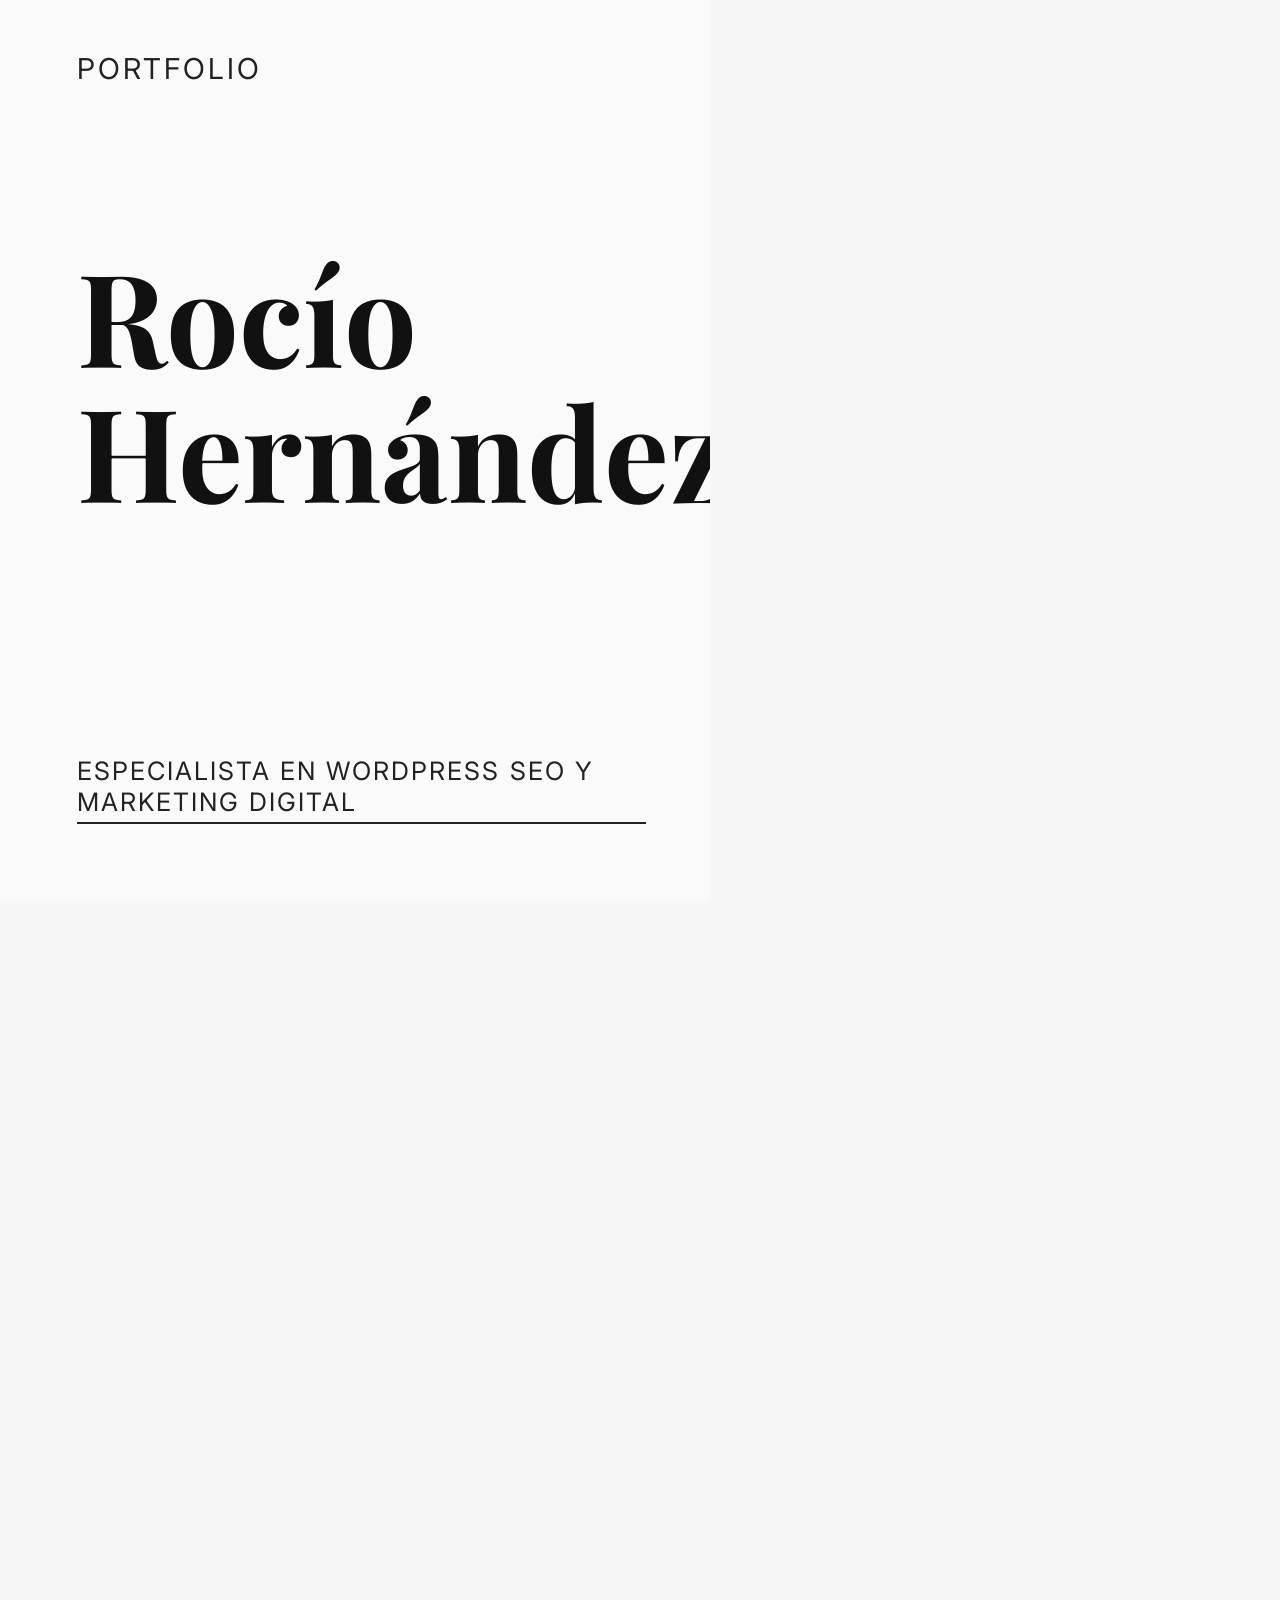
==== commit 6f76bc33: "socialmedia section in progress" ====
--- a/Portfolio/index.html
+++ b/Portfolio/index.html
@@ -43,9 +43,9 @@
         <!-- Restaurant Project -->
         <section class="restaurant">
             <div class="restaurant-left">
-                <span class="title-label">TRABAJO</span>
+                <span class="title-label restaurant-title-label">TRABAJO</span>
                 <img src="Images/laptop-mockup.png" alt="Laptop mockup" class="work-laptop">
-                <p class="about-desc">Diseñé y desarrollé este sitio web para una consultoría especializada en mejorar la operación y experiencia de restaurantes.</p>
+                <p class="work-desc">Diseñé y desarrollé este sitio web para una consultoría especializada en mejorar la operación y experiencia de restaurantes.</p>
                 <a href="https://svchospitalityadvisors.com/" class="work-btn" target="_blank" rel="noopener">IR AL SITIO</a>
             </div>
             <div class="restaurant-right">
@@ -58,7 +58,7 @@
             <div class="socialmedia-left">
                 <span class="title-label socialmedia-title-label">TRABAJO</span>
                 <h2 class="socialmedia-title">Contenido para<br>redes sociales</h2>
-                <p class="about-desc socialmedia-desc">Ayudo a empresas a mantener una presencia constante en redes sociales mediante la creación de contenido visual y audiovisual. Apoyando así su crecimiento a través de estrategias de comunicación creativas y coherentes.</p>
+                <p class="socialmedia-desc">Ayudo a empresas a mantener una presencia constante en redes sociales mediante la creación de contenido visual y audiovisual. Apoyando así su crecimiento a través de estrategias de comunicación creativas y coherentes.</p>
                 <div class="socialmedia-circle"></div>
             </div>
             <div class="socialmedia-right">
--- a/Portfolio/style.css
+++ b/Portfolio/style.css
@@ -85,6 +85,24 @@
     font-weight: 400;
 }
 
+    .restaurant-title-label {
+        margin-left: 1em;
+        margin-top: 1em;
+    }
+    
+
+    
+    .restaurant-left {
+        position: relative;
+    }
+    
+    .restaurant-left > * {
+        position: relative;
+        z-index: 1;
+    }
+
+
+
 .name {
     font-family: var(--font-display);
     font-size: clamp(3.6rem, 10.08vw, 8.64rem);
@@ -101,7 +119,7 @@
     border-top: none;
     border-bottom: 2px solid var(--color-secondary);
     padding-top: 0;
-    padding-bottom: 0.2em;
+    padding-bottom: 0.2em; 
     margin-top: auto;
     margin-bottom: 2em;
     font-family: var(--font-primary);
@@ -171,7 +189,7 @@
     font-size: var(--font-size-3xl);
     font-weight: 400;
     font-style: italic;
-    margin: 2vw 0;
+    margin: 0;
     line-height: 1.2;
     color: var(--color-secondary);
 }
@@ -180,6 +198,14 @@
     font-size: var(--font-size-xl);
     color: var(--color-secondary);
     margin: 0 0 1.2em 0;
+    font-family: var(--font-primary);
+    line-height: 1.6;
+}
+
+.work-desc {
+    font-size: var(--font-size-xl);
+    color: var(--color-secondary);
+    margin: 0;
     font-family: var(--font-primary);
     line-height: 1.6;
 }
@@ -324,6 +350,10 @@
     padding: 0;
 }
 
+.socialmedia {
+    min-height: 100vh;
+}
+
 .socialmedia-left,
 .socialmedia-right {
     height: auto;
@@ -342,9 +372,9 @@
     min-width: 0;
 }
 
-.socialmedia-title-label {
-    margin-top: 3vw;
-}
+    .socialmedia-title-label {
+        display: none;
+    }
 
 .socialmedia-title {
     font-family: var(--font-display);
@@ -356,6 +386,11 @@
 }
 
 .socialmedia-desc {
+    font-size: var(--font-size-xl);
+    color: var(--color-secondary);
+    margin: 0;
+    font-family: var(--font-primary);
+    line-height: 1.6;
     z-index: 2;
     position: relative;
     padding-right: 18vw;
@@ -897,8 +932,8 @@
         height: 36vw;
         left: -18vw;
         bottom: -18vw;
-    }
-    
+}
+
     /* Travel Section */
     .travel {
         flex-direction: column;
@@ -949,15 +984,15 @@
         flex-direction: column;
         height: 100vh;
         min-height: 100vh;
-        display: flex;
+    display: flex;
         
     }
     .main-left {
         padding: 8vw 6vw 0vw 6vw;
         justify-content: flex-start;
         flex: 1 1 0;
-        display: flex;
-        flex-direction: column;
+    display: flex;
+    flex-direction: column;
         min-height: 0;
     }
     .main-right {
@@ -1010,13 +1045,11 @@
     }
     .about-quote {
         font-size: 1.8rem;
-        margin: 1em 0;
+        margin: 1em 0 2.5em 0;
         line-height: 1.3;
     }
     .about-desc {
-        font-size: 1.1rem;
-        margin: 0 0 1em 0;
-        line-height: 1.5;
+        display: none;
     }
     .about-right::before {
         width: 50vw;
@@ -1043,26 +1076,33 @@
     .work-laptop {
         width: 100vw;
         max-width: 100vw;
-        margin: 0 0 2vw 0;
+        margin: 2em 0 2vw 0;
+        box-shadow: 0 4px 20px rgba(0, 0, 0, 0.15);
     }
     .work-fullpage {
         width: 90vw;
         max-width: 90vw;
-        margin: 0 0 2vw 0;
-    }
-    .work-btn {
-        width: 100%;
+        margin: -11em auto 2vw auto;
+    }
+        .work-btn {
+        width: 40%;
         font-size: 1rem;
         padding: 1em 0;
-        margin: 2em 0 0 0;
+        margin: 0 1em 10em 0;
         text-align: center;
+        align-self: flex-end;
     }
     .work::after {
-        width: 50vw;
-        height: 100vw;
-        right: -25vw;
-        border-top-left-radius: 25vw 50vw;
-        border-bottom-left-radius: 25vw 50vw;
+        width: 60vw;
+        height: 60vw;
+        top: -30vw;
+        left: -30vw;
+        right: auto;
+        border-radius: 50%;
+        border-top-left-radius: 50%;
+        border-bottom-left-radius: 50%;
+        border-top-right-radius: 50%;
+        border-bottom-right-radius: 50%;
     }
     
     /* Social Media Section */
@@ -1081,12 +1121,12 @@
     }
     .socialmedia-title {
         font-size: 2.5rem;
-        margin: 2em 0 1em 0;
+        margin: 0 0 1em 0;
         line-height: 1.2;
     }
     .socialmedia-desc {
         padding-right: 0;
-        font-size: 1.1rem;
+    font-size: 1.1rem;
         line-height: 1.5;
     }
     .socialmedia-circle {
@@ -1097,17 +1137,20 @@
     }
     .socialmedia-front-img,
     .socialmedia-back-img {
-        width: 280px;
-        max-width: 80vw;
+        width: 180px;
+        max-width: 60vw;
+        position: relative;
+        left: auto;
+        top: auto;
+        margin: 1em auto;
+        display: block;
     }
     .socialmedia-back-img {
-        left: 20px;
-        top: 80px;
+        margin-bottom: 2em;
+        width: 153px;
     }
     .socialmedia-front-img {
-        left: -60px;
-        top: 140px;
-        width: 240px;
+        width: 160px;
     }
     
     /* Carousel Section */
@@ -1133,17 +1176,17 @@
         font-size: 0.9rem;
         margin-top: 1em;
     }
-    .carousel-nav {
+.carousel-nav {
         width: 40px;
         height: 40px;
         font-size: 1.5rem;
     }
     .carousel-btn-prev {
-        left: -60px;
-    }
+    left: -60px;
+}
     .carousel-btn-next {
-        right: -60px;
-    }
+    right: -60px;
+}
     
     /* Travel Section */
     .travel {
@@ -1170,6 +1213,14 @@
         line-height: 1.5;
         max-width: 100%;
     }
+    
+    .work-desc {
+        font-size: 1.1rem;
+        margin: 0 0 1.5em 0;
+        line-height: 1.5;
+        max-width: 100%;
+        padding: 1em;
+    }
     .travel-devices {
         width: 100vw;
         max-width: 100vw;
